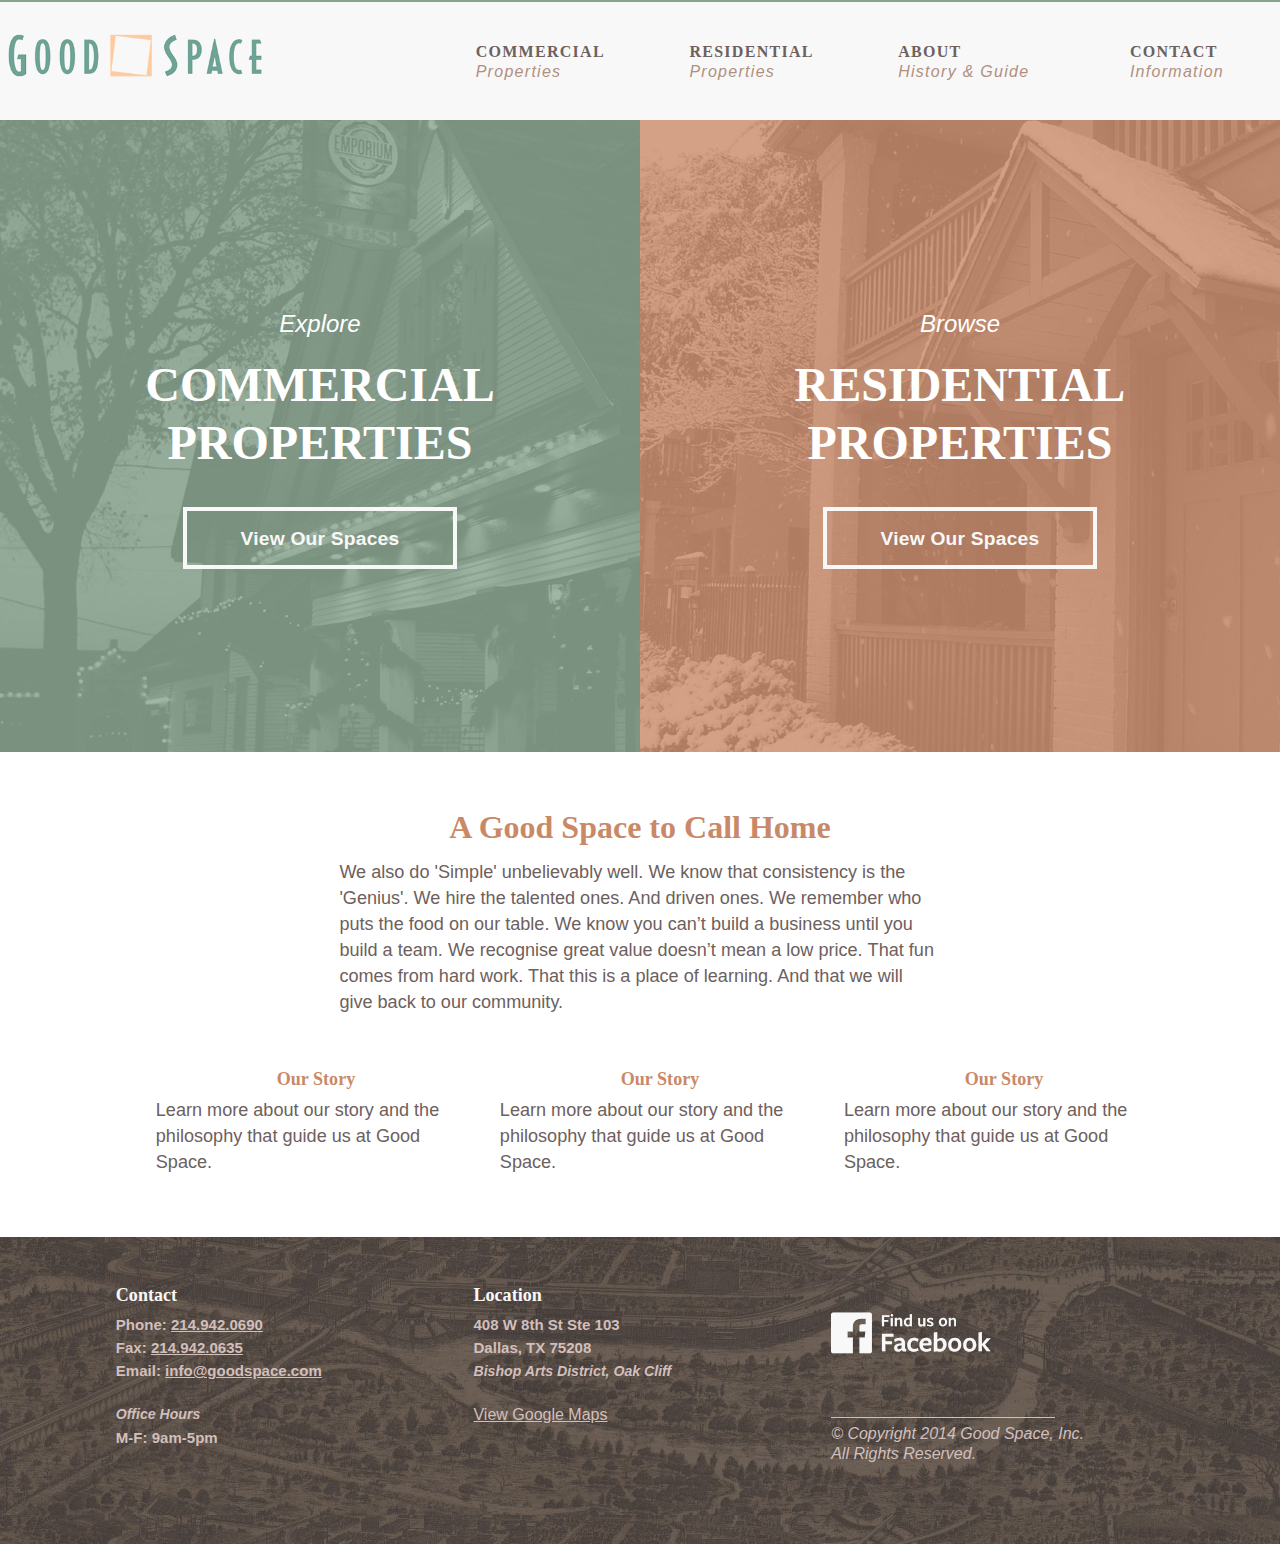
==== assets/html/home.html @ 2c666999 "first commit" ====
<!DOCTYPE html>
<html class='no-js' lang='en'>
  <head>
    <meta charset='utf-8' content='text/html' http-equiv='Content-Type'>
    <title>GoodSpace</title>
    <meta content='' name='description'>
    <meta content='' name='keywords'>
    <meta content='' name='author'>
    <meta content='width=device-width, initial-scale=1' name='viewport'>
    <script src='//use.typekit.net/pyj4pti.js'></script>
    <script>
      try{Typekit.load();}catch(e){}
    </script>
    <!-- %link{:href => "../img/icons/favicon.ico", :rel => "shortcut icon"} -->
    <link href='../css/app.css' rel='stylesheet'>
    <script src='../js/min/modernizr.min.js'></script>
    <!--[if lt IE 9]><link rel="stylesheet" type="text/css" href="../css/ie8.css" /><script src='../js/min/ie.min.js'></script><![endif]-->
  </head>
  <body class='init'>
    <header id='site-header' role='navigation'>
      <div class='outer-bounds'>
        <a href='' id='company-logo'>
          <h1>
            <span>GoodSpace</span>
          </h1>
        </a>
        <nav id='site-nav'>
          <li>
            <a href='#'>
              Commercial
              <span>
                Properties
              </span>
            </a>
          </li>
          <li>
            <a href='#'>
              Residential
              <span>
                Properties
              </span>
            </a>
          </li>
          <li>
            <a href='#'>
              About
              <span>
                History & Guide
              </span>
            </a>
          </li>
          <li>
            <a href='#'>
              Contact
              <span>
                Information
              </span>
            </a>
          </li>
        </nav>
      </div>
    </header>
    <main id='site-content' role='main'>
      <div id='browse-good-space'>
        <section id='browse-commercial'>
          <a href='#'>
            <header>
              <em>Explore</em>
              <h1>
                Commercial
                <span class='line-break'></span>
                Properties
              </h1>
              <div class='btn' href=''>View Our Spaces</div>
            </header>
            <div class='overlay'></div>
          </a>
        </section>
        <section id='browse-residential'>
          <a href='#'>
            <header>
              <em>Browse</em>
              <h1>
                Residential
                <span class='line-break'></span>
                Properties
              </h1>
              <div class='btn' href=''>View Our Spaces</div>
            </header>
            <div class='overlay'></div>
          </a>
        </section>
      </div>
      <div class='outer-bounds'>
        <section class='inner-bounds' id='welcome-to-good-space'>
          <div class='content-container'>
            <header class='content-header'>
              <h3 class='title'>A Good Space to Call Home</h3>
            </header>
            <article class='content-copy'>
              <p>
                We also do 'Simple' unbelievably well. We know that consistency is the 'Genius'. We hire the talented ones. And driven ones. We remember who puts the food on our table. We know you can’t build a business until you build a team. We recognise great value doesn’t mean a low price. That fun comes from hard work. That this is a place of learning. And that we will give back to our community.
              </p>
            </article>
          </div>
        </section>
        <section class='inner-bounds' id='what-we-do'>
          <ul class='col-3-across'>
            <li class='col-item'>
              <img alt='' data-src='http://placehold.it/400x260' src='http://placehold.it/400x260'>
              <header class='content-header'>
                <h4 class='title'>Our Story</h4>
              </header>
              <article>
                <p>
                  Learn more about our story and the philosophy  that guide us at Good Space.
                </p>
              </article>
            </li>
            <li class='col-item'>
              <img alt='' data-src='http://placehold.it/400x260' src='http://placehold.it/400x260'>
              <header class='content-header'>
                <h4 class='title'>Our Story</h4>
              </header>
              <article>
                <p>
                  Learn more about our story and the philosophy  that guide us at Good Space.
                </p>
              </article>
            </li>
            <li class='col-item'>
              <img alt='' data-src='http://placehold.it/400x260' src='http://placehold.it/400x260'>
              <header class='content-header'>
                <h4 class='title'>Our Story</h4>
              </header>
              <article>
                <p>
                  Learn more about our story and the philosophy  that guide us at Good Space.
                </p>
              </article>
            </li>
          </ul>
        </section>
      </div>
    </main>
    <footer id='site-footer' role='contentinfo'>
      <div class='outer-bounds'>
        <div class='inner-bounds'>
          <div class='col-four'>
            <header>
              <h4>Contact</h4>
            </header>
            <ul>
              <li class='phone'>
                Phone:
                <a href='#'>214.942.0690</a>
              </li>
              <li class='fax'>
                Fax:
                <a href='#'>214.942.0635</a>
              </li>
              <li class='email'>
                Email:
                <a href='#'>info@goodspace.com</a>
              </li>
              <span class='line-break'></span>
              <li>
                <em>
                  Office Hours
                </em>
                <br>
                M-F: 9am-5pm
              </li>
            </ul>
          </div>
          <div class='col-four'>
            <header>
              <h4>Location</h4>
            </header>
            <ul id='address'>
              <li class='street'>
                408 W 8th St Ste 103
              </li>
              <li class='city'>
                Dallas, TX 75208
              </li>
              <li class='district'>
                <em>
                  Bishop Arts District, Oak Cliff
                </em>
              </li>
              <span class='line-break'>
                <a href='#'>View Google Maps</a>
              </span>
            </ul>
          </div>
          <div class='col-four'>
            <header>
              <a class='facebook' data-icon='d' href='#'></a>
            </header>
            <hr>
            <em class='copyright'>
              &copy; Copyright 2014 Good Space, Inc.
              <br>
              All Rights Reserved.
            </em>
          </div>
        </div>
      </div>
    </footer>
    <script src='//ajax.googleapis.com/ajax/libs/jquery/1.10.2/jquery.min.js'></script>
    <!-- / window.jQuery || document.write('<script src="../js/min/jquery.min.js"><\/script>') -->
    <script src='../js/min/sitescripts.min.js'></script>
    <script src='../js/min/app.min.js'></script>
  </body>
</html>
---- assets/css/app.css ----
*{-webkit-box-sizing:border-box;-moz-box-sizing:border-box;box-sizing:border-box}/*! normalize.css v2.1.1 | MIT License | git.io/normalize */article,aside,details,figcaption,figure,footer,header,hgroup,main,nav,section,summary{display:block}audio,canvas,video{display:inline-block}audio:not([controls]){display:none;height:0}[hidden]{display:none}html{background:#fff;color:#000;font-family:sans-serif;-ms-text-size-adjust:100%;-webkit-text-size-adjust:100%}body{margin:0}a:focus{outline:thin dotted}a:active,a:hover{outline:0}h1{font-size:2em;margin:0.67em 0}abbr[title]{border-bottom:1px dotted}b,strong{font-weight:400}dfn{font-style:italic}hr{-moz-box-sizing:content-box;box-sizing:content-box;height:0}mark{background:#ff0;color:#000}code,kbd,pre,samp{font-family:monospace, serif;font-size:1em}pre{white-space:pre-wrap}q{quotes:"\201C" "\201D" "\2018" "\2019"}small{font-size:80%}sub,sup{font-size:75%;line-height:0;position:relative;vertical-align:baseline}sup{top:-0.5em}sub{bottom:-0.25em}img{border:0;margin:0;max-width:100%}svg:not(:root){overflow:hidden}figure{margin:0}fieldset{border:1px solid #c0c0c0;margin:0 2px;padding:0.35em 0.625em 0.75em}legend{border:0;padding:0}button,input,select,textarea{font-family:inherit;font-size:100%;margin:0}button,input{line-height:normal}button,select{text-transform:none}button,html input[type="button"],input[type="reset"],input[type="submit"]{-webkit-appearance:button;cursor:pointer}button[disabled],html input[disabled]{cursor:default}input[type="checkbox"],input[type="radio"]{box-sizing:border-box;padding:0}input[type="search"]{-webkit-appearance:textfield;-moz-box-sizing:content-box;-webkit-box-sizing:content-box;box-sizing:content-box}input[type="search"]::-webkit-search-cancel-button,input[type="search"]::-webkit-search-decoration{-webkit-appearance:none}button::-moz-focus-inner,input::-moz-focus-inner{border:0;padding:0}textarea{overflow:auto;vertical-align:top}table{border-collapse:collapse;border-spacing:0}#site-header,#site-content,#site-footer{-webkit-transition:opacity 300ms ease-in;-moz-transition:opacity 300ms ease-in;transition:opacity 300ms ease-in}html.opacity #site-header,html.opacity #site-content,html.opacity #site-content img{-webkit-opacity:0;-moz-opacity:0;-o-opacity:0;opacity:0;filter:alpha(opacity=0);-ms-filter:"progid:DXImageTransform.Microsoft.Alpha(Opacity=$value)"}html.opacity body.run #site-header,html.opacity body.run #site-content,html.opacity body.run #site-footer{-webkit-opacity:1;-moz-opacity:1;-o-opacity:1;opacity:1;filter:alpha(opacity=1);-ms-filter:"progid:DXImageTransform.Microsoft.Alpha(Opacity=$value)"}.pace .pace-progress{background:#87a48f;position:fixed;z-index:2000;top:0;left:0;height:2px;-webkit-transition:width 1s;-moz-transition:width 1s;-o-transition:width 1s;transition:width 1s}.pace-inactive{display:none}button,input[type="submit"]{border:none;border-radius:0;box-shadow:none;display:inline-block;font-size:1.2em;padding:0.70313em 2.8125em;margin:2px auto;text-decoration:none;background-clip:padding-box;-webkit-font-smoothing:antialiased;-webkit-font-smoothing:antialiased;font-weight:500;line-height:1.40625em;background:#b27f65;color:#f9f8f8;-webkit-transition:all 0.2s ease-in-out;-moz-transition:all 0.2s ease-in-out;transition:all 0.2s ease-in-out}button:hover,input[type="submit"]:hover{background:#9f6a4f}@media screen and (max-width: 30em){button,input[type="submit"]{padding:7px 2px}}fieldset{background:#f1e1d9;border:1px solid #e4c4b3;margin:0 0 0.9375em 0;padding:1.875em}input,label,select{display:block;font-family:"adobe-garamond-pro","Helvetica Neue",Helvetica,Roboto,Arial,sans-serif;font-size:1em}label{font-weight:500;color:#c98968;margin-bottom:0;-webkit-transition:color 300ms ease-in-out;-moz-transition:color 300ms ease-in-out;transition:color 300ms ease-in-out}label.labelfocus{color:#c98968}label.required:after{content:"*"}label abbr{display:none}textarea,input[type="email"],input[type="number"],input[type="password"],input[type="search"],input[type="tel"],input[type="text"],input[type="url"],input[type="color"],input[type="date"],input[type="datetime"],input[type="datetime-local"],input[type="month"],input[type="time"],input[type="week"],select[multiple=multiple]{-webkit-box-sizing:border-box;-moz-box-sizing:border-box;box-sizing:border-box;-webkit-transition:border-color;-moz-transition:border-color;transition:border-color;background-color:white;border-radius:0;border:1px solid #e4c4b3;box-shadow:inset 0 1px 3px rgba(0,0,0,0.06);font-family:"adobe-garamond-pro","Helvetica Neue",Helvetica,Roboto,Arial,sans-serif;font-size:1em;margin-bottom:.65em;padding:0.46875em 0.625em;width:100%}textarea:hover,input[type="email"]:hover,input[type="number"]:hover,input[type="password"]:hover,input[type="search"]:hover,input[type="tel"]:hover,input[type="text"]:hover,input[type="url"]:hover,input[type="color"]:hover,input[type="date"]:hover,input[type="datetime"]:hover,input[type="datetime-local"]:hover,input[type="month"]:hover,input[type="time"]:hover,input[type="week"]:hover,select[multiple=multiple]:hover{border-color:#d6a68e}textarea:focus,input[type="email"]:focus,input[type="number"]:focus,input[type="password"]:focus,input[type="search"]:focus,input[type="tel"]:focus,input[type="text"]:focus,input[type="url"]:focus,input[type="color"]:focus,input[type="date"]:focus,input[type="datetime"]:focus,input[type="datetime-local"]:focus,input[type="month"]:focus,input[type="time"]:focus,input[type="week"]:focus,select[multiple=multiple]:focus{border-color:#b27f65;outline:none}textarea{resize:vertical}input[type="search"]{-webkit-appearance:none;-moz-appearance:none;-ms-appearance:none;-o-appearance:none;appearance:none}input[type="checkbox"],input[type="radio"]{display:inline;margin-right:0.46875em}input[type="file"]{width:100%}select{width:auto;max-width:100%;margin-bottom:1.875em}button,input[type="submit"]{-webkit-appearance:none;-moz-appearance:none;-ms-appearance:none;-o-appearance:none;appearance:none;cursor:pointer;user-select:none;vertical-align:middle;white-space:nowrap;margin-top:.65em}.unhappyMessage{background:#c98968;border:1px solid #965635;font-size:.8125em;padding:0px 16px;border-radius:16px;margin:6px 0;line-height:1.82em;clear:both;display:block}#message_unhappy{margin-bottom:48px}body{color:#6d605d;font-family:"adobe-garamond-pro","Helvetica Neue",Helvetica,Roboto,Arial,sans-serif;font-size:1em;-webkit-font-smoothing:antialiased;line-height:1.44em}hr{border:none;height:1px;background:#e4c4b3}hr.partial{width:40px;margin:1em 0}h1,h2,h3,h4,h5,h6{font-family:"proxima-nova";text-rendering:optimizeLegibility;font-weight:600;margin:0.38em 0}h1{font-weight:700;font-size:3em;line-height:58px}h2{font-size:2.5em;line-height:49px}h3{font-size:2em;line-height:39px}h4{font-size:1.13em;line-height:22px}p{font-size:1.13em;line-height:1.44em;font-weight:400;margin:0.31em 0 1.25em}.center{text-align:center}a{color:#b27f65;text-decoration:none;-webkit-transition:color 0.1s linear;-moz-transition:color 0.1s linear;transition:color 0.1s linear}a:hover{color:#9f6a4f}a:active,a:focus{color:#9f6a4f;outline:none}.content-header .title{text-align:center;color:#c98968}html{background:#f9f8f8}html,body{height:100%}.content-row{display:block}.content-row:after{content:"";display:table;clear:both}.outer-bounds{max-width:80em;margin-left:auto;margin-right:auto;padding:0 8px}.outer-bounds:after{content:"";display:table;clear:both}.inner-bounds{float:left;display:block;margin-right:2.35765%;width:82.94039%;display:block !important;float:none !important;margin:0 auto !important;clear:both}.inner-bounds:last-child{margin-right:0}.content-container{float:left;display:block;margin-right:2.35765%;width:57.35098%;display:block !important;float:none !important;margin:0 auto !important}.content-container:last-child{margin-right:0}main{background:#fff;padding-bottom:2.5em;padding-top:3.5em}.col-3-across .col-item img{-webkit-transition:opacity 300ms ease-in-out;-moz-transition:opacity 300ms ease-in-out;transition:opacity 300ms ease-in-out;-webkit-backface-visibility:hidden;backface-visibility:hidden}.col-3-across .col-item img:hover{-webkit-opacity:0.8 !important;-moz-opacity:0.8 !important;-o-opacity:0.8 !important;opacity:0.8 !important;filter:alpha(opacity=0.8 !important);-ms-filter:"progid:DXImageTransform.Microsoft.Alpha(Opacity=$value)"}#site-header{position:relative;z-index:1000;width:100%;height:120px;overflow:hidden;-webkit-transition:opacity 300ms ease-in-out,background 300ms ease-in-out;-moz-transition:opacity 300ms ease-in-out,background 300ms ease-in-out;transition:opacity 300ms ease-in-out,background 300ms ease-in-out}#site-header #company-logo{float:left}#site-header #company-logo h1{display:inline-block;background:url(../img/logos/logo_400x68.png) no-repeat;background-size:100%;width:254px;height:120px;margin:0;position:relative;top:34px}#site-header #company-logo span{position:absolute;left:-9999px}#site-header nav#site-nav{float:right;background:#f9f8f8}#site-header nav#site-nav li{display:inline-block;margin:32px 32px 0}#site-header nav#site-nav a{font-family:"proxima-nova";padding:0 1em;color:#6d605d;vertical-align:middle;text-transform:uppercase;font-weight:700;letter-spacing:0.08em;font-size:1em;line-height:2.5em;text-align:left}#site-header nav#site-nav a,#site-header nav#site-nav a span{-webkit-transition:color 300ms ease-in-out;-moz-transition:color 300ms ease-in-out;transition:color 300ms ease-in-out}#site-header nav#site-nav a span{color:#b08f7f;padding:0 1em;display:block;font-style:italic;font-family:"adobe-garamond-pro","Helvetica Neue",Helvetica,Roboto,Arial,sans-serif;line-height:0;text-transform:capitalize;font-weight:400}#site-header nav#site-nav a.active,#site-header nav#site-nav a:hover{color:#87a48f}#site-header nav#site-nav a.active span,#site-header nav#site-nav a:hover span{color:#c98968}#browse-commercial,#browse-residential{width:50%;min-height:632px;float:left;position:relative}#browse-commercial .overlay,#browse-residential .overlay{-webkit-transition:background 0.5s ease-in-out;-moz-transition:background 0.5s ease-in-out;transition:background 0.5s ease-in-out;position:absolute;width:100%;height:100%}#browse-commercial header,#browse-residential header{position:absolute;display:inline-block;vertical-align:middle;width:100%;margin-top:-124px;z-index:100;top:50%;text-align:center}#browse-commercial header h1,#browse-residential header h1{text-transform:uppercase}#browse-commercial header em,#browse-residential header em{font-size:1.5em}#browse-commercial header h1,#browse-commercial header em,#browse-commercial header a,#browse-residential header h1,#browse-residential header em,#browse-residential header a{color:white}#browse-commercial .btn,#browse-residential .btn{margin-top:0.88em}#browse-commercial{background:url("../img/content/commercial_1280x672.jpg") no-repeat}#browse-commercial .overlay{background:rgba(135,164,143,0.8)}#browse-commercial:hover .overlay{background:rgba(135,164,143,0)}#browse-commercial:hover .btn{background:rgba(135,164,143,0.8)}#browse-residential{background:url("../img/content/residential_921x889.jpg") -220px -70px no-repeat}#browse-residential .overlay{background:rgba(201,137,104,0.8)}#browse-residential:hover .overlay{background:rgba(201,137,104,0)}#browse-residential:hover .btn{background:rgba(201,137,104,0.8)}#browse-good-space{margin-top:-3.5em;margin-bottom:3.5em}#browse-good-space:after{content:"";display:table;clear:both}#site-footer{background:#6d605d url("../img/patterns/footer-pattern1280x278.jpg");color:#d2bfbc;padding:40px 0 80px}#site-footer header{color:#f9f8f8}#site-footer ul{margin:0;padding:0}#site-footer ul li{list-style:none;font-weight:600}#site-footer ul li,#site-footer ul li span,#site-footer ul li em{font-size:0.94em}#site-footer a{color:#d2bfbc;text-decoration:underline}#site-footer a:hover{color:#f9f8f8}#site-footer .line-break{display:block;margin:20px 0}#site-footer hr{background:#d2bfbc;width:14em;margin:4px 0 6px}#site-footer .facebook{font-size:10em;line-height:0px;display:block;text-decoration:none;color:#f9f8f8;margin-top:-24px}#site-footer .facebook:hover{color:#d2bfbc}#site-footer .copyright{line-height:20px;display:block}.col-one{float:left;display:block;margin-right:2.35765%;width:6.17215%}.col-one:last-child{margin-right:0}.col-two{float:left;display:block;margin-right:2.35765%;width:14.70196%}.col-two:last-child{margin-right:0}.col-three{float:left;display:block;margin-right:2.35765%;width:23.23176%}.col-three:last-child{margin-right:0}.col-four{float:left;display:block;margin-right:2.35765%;width:31.76157%}.col-four:last-child{margin-right:0}.col-five{float:left;display:block;margin-right:2.35765%;width:40.29137%}.col-five:last-child{margin-right:0}.col-six{float:left;display:block;margin-right:2.35765%;width:48.82117%}.col-six:last-child{margin-right:0}.col-seven{float:left;display:block;margin-right:2.35765%;width:57.35098%}.col-seven:last-child{margin-right:0}.col-eight{float:left;display:block;margin-right:2.35765%;width:65.88078%}.col-eight:last-child{margin-right:0}.col-nine{float:left;display:block;margin-right:2.35765%;width:74.41059%}.col-nine:last-child{margin-right:0}.col-ten{float:left;display:block;margin-right:2.35765%;width:82.94039%}.col-ten:last-child{margin-right:0}.col-eleven{float:left;display:block;margin-right:2.35765%;width:91.4702%}.col-eleven:last-child{margin-right:0}.col-twelve{float:left;display:block;margin-right:2.35765%;width:100%}.col-twelve:last-child{margin-right:0}.col-center{margin:0 auto !important;float:none !important}.col-3-across .col-item{float:left;display:block;margin-right:2.35765%;width:31.76157%}.col-3-across .col-item:last-child{margin-right:0}.hide-on-tablet{display:inherit !important}.show-on-tablet{display:none !important}.show-for-print{display:none}.line-break{display:block}.btn{border:none;line-height:3.51563em;padding:0.70313em 2.8125em;line-height:1.40625em;border-radius:0;-webkit-transition:all 0.2s ease-in-out;-moz-transition:all 0.2s ease-in-out;transition:all 0.2s ease-in-out;-webkit-box-sizing:border-box;-moz-box-sizing:border-box;box-sizing:border-box;-webkit-user-select:none;-moz-user-select:none;-ms-user-select:none;user-select:none;font-size:1.2em;text-decoration:none;display:inline-block;vertical-align:bottom;cursor:pointer;text-align:center;font-family:"adobe-garamond-pro","Helvetica Neue",Helvetica,Roboto,Arial,sans-serif;font-style:normal;font-weight:700;letter-spacing:.012em;margin:2px auto;border:4px solid #f9f8f8;color:#f9f8f8}.btn:hover{background:#b27e64}@font-face{font-family:"all-purpose";src:url("../fonts/all-purpose/all-purpose.eot");src:url("../fonts/all-purpose/all-purpose.eot?#iefix") format("embedded-opentype"),url("../fonts/all-purpose/all-purpose.woff") format("woff"),url("../fonts/all-purpose/all-purpose.ttf") format("truetype"),url("../fonts/all-purpose/all-purpose.svg#all-purpose") format("svg");font-weight:normal;font-style:normal}[data-icon]:before{font-family:"all-purpose" !important;content:attr(data-icon);font-style:normal !important;font-weight:normal !important;font-variant:normal !important;text-transform:none !important;speak:none;line-height:1;-webkit-font-smoothing:antialiased;-moz-osx-font-smoothing:grayscale}[class^="ico-"]:before,[class*=" ico-"]:before{font-family:"all-purpose" !important;font-style:normal !important;font-weight:normal !important;font-variant:normal !important;text-transform:none !important;speak:none;line-height:1;-webkit-font-smoothing:antialiased;-moz-osx-font-smoothing:grayscale}.ico-chevron-right:before{content:"g"}.ico-chevron-left:before{content:"h"}.ico-chevron-down:before{content:"i"}.ico-chevron-up:before{content:"j"}.ico-letter:before{content:"k"}.ico-send:before{content:"l"}.ico-email-plane:before{content:"m"}.ico-close-5:before{content:"p"}.ico-sort-row:before{content:"f"}.ico-sort-row-2:before{content:"q"}.ico-sort-thumbnails-big:before{content:"r"}.ico-binoculars-search:before{content:"s"}.ico-search:before{content:"t"}.ico-twitter-circled:before{content:"v"}.ico-vimeo-circled:before{content:"u"}.ico-gplus-circled:before{content:"w"}.ico-facebook-circled:before{content:"x"}.ico-cloud-download-2:before{content:"a"}.ico-play-1:before{content:"b"}.ico-pause-1:before{content:"c"}.ico-facebook-squared:before{content:"y"}.ico-location:before{content:"z"}.ico-findusonfacebook:before{content:"d"}@media screen and (max-width: 42.125em){.hide-on-tablet{display:none !important}.show-on-tablet{display:inherit !important}.col-one,.col-two,.col-three,.col-four,.col-five,.col-six,.col-seven,.col-eight,.col-nine,.col-ten,.col-eleven,.col-twelve{margin:auto auto;display:block;float:none;width:auto;margin:1.875em auto}}@media screen and (max-width: 30em){.line-break{display:inline-block}}@media print{.show-for-print{display:inherit !important}body{padding:32px;font-size:12px}*{background:transparent !important;color:black !important;text-shadow:none !important;filter:none !important;-ms-filter:none !important}a,a:visited,.footer p,.footer p a,.footer a,.footer ul li a{text-decoration:underline;color:black !important}a[href]:after{content:" (" attr(href) ")"}abbr[title]:after{content:" (" attr(title) ")"}.ir a:after,a[href^="javascript:"]:after,a[href^="#"]:after{content:""}pre,blockquote{border:1px solid #999;page-break-inside:avoid}thead{display:table-header-group}tr,img{page-break-inside:avoid}img{max-width:100% !important}@page{margin:0.5cm}p,h2,h3{orphans:3;widows:3}h2,h3{page-break-after:avoid}.accessible-megamenu,nav.sub,footer.sub,.footer ul.border-b,#homeSlider,.mejs-container,.fluidvids,a.btn.media-btn,a.btn{display:none !important}.accordion-tabs-minimal li.tab-header-and-content,.accordion-tabs-minimal li.tab-header-and-content .tab-content{display:block !important}header#site-header .logo a{background:url("../img/logos/logo_print.jpg") no-repeat !important}.main-content{margin:auto auto;display:block;float:none;width:auto}}
---- assets/css/ie8.css ----
.no-backgroundsize #site-header.stuck #company-logo h1{background:url(../img/logos/logo_138x60.png) no-repeat;height:60px;width:138px}.no-backgroundsize #welcome-to-aly-centrifuge{background:url("../img/content/night_rig_1200x800.jpg") no-repeat top center}.no-backgroundsize #about-us{background:url("../img/content/overlay_rig_1200x800.jpg") no-repeat top center}.no-backgroundsize #careers-with-aly-centrifuge{background:url("../img/content/careers_1200x490.jpg") no-repeat top center}.no-backgroundsize #welcome-to-aly-centrifuge .prompt{bottom:0}.no-backgroundsize #welcome-to-aly-centrifuge header h2,.no-backgroundsize #about-us h1{padding-top:3em}.no-backgroundsize section{padding:0}.no-rgba #site-header nav#site-nav a.active,.no-rgba #site-header nav#site-nav a:hover{color:#555A81}.no-borderradius .circle-icon{display:none}
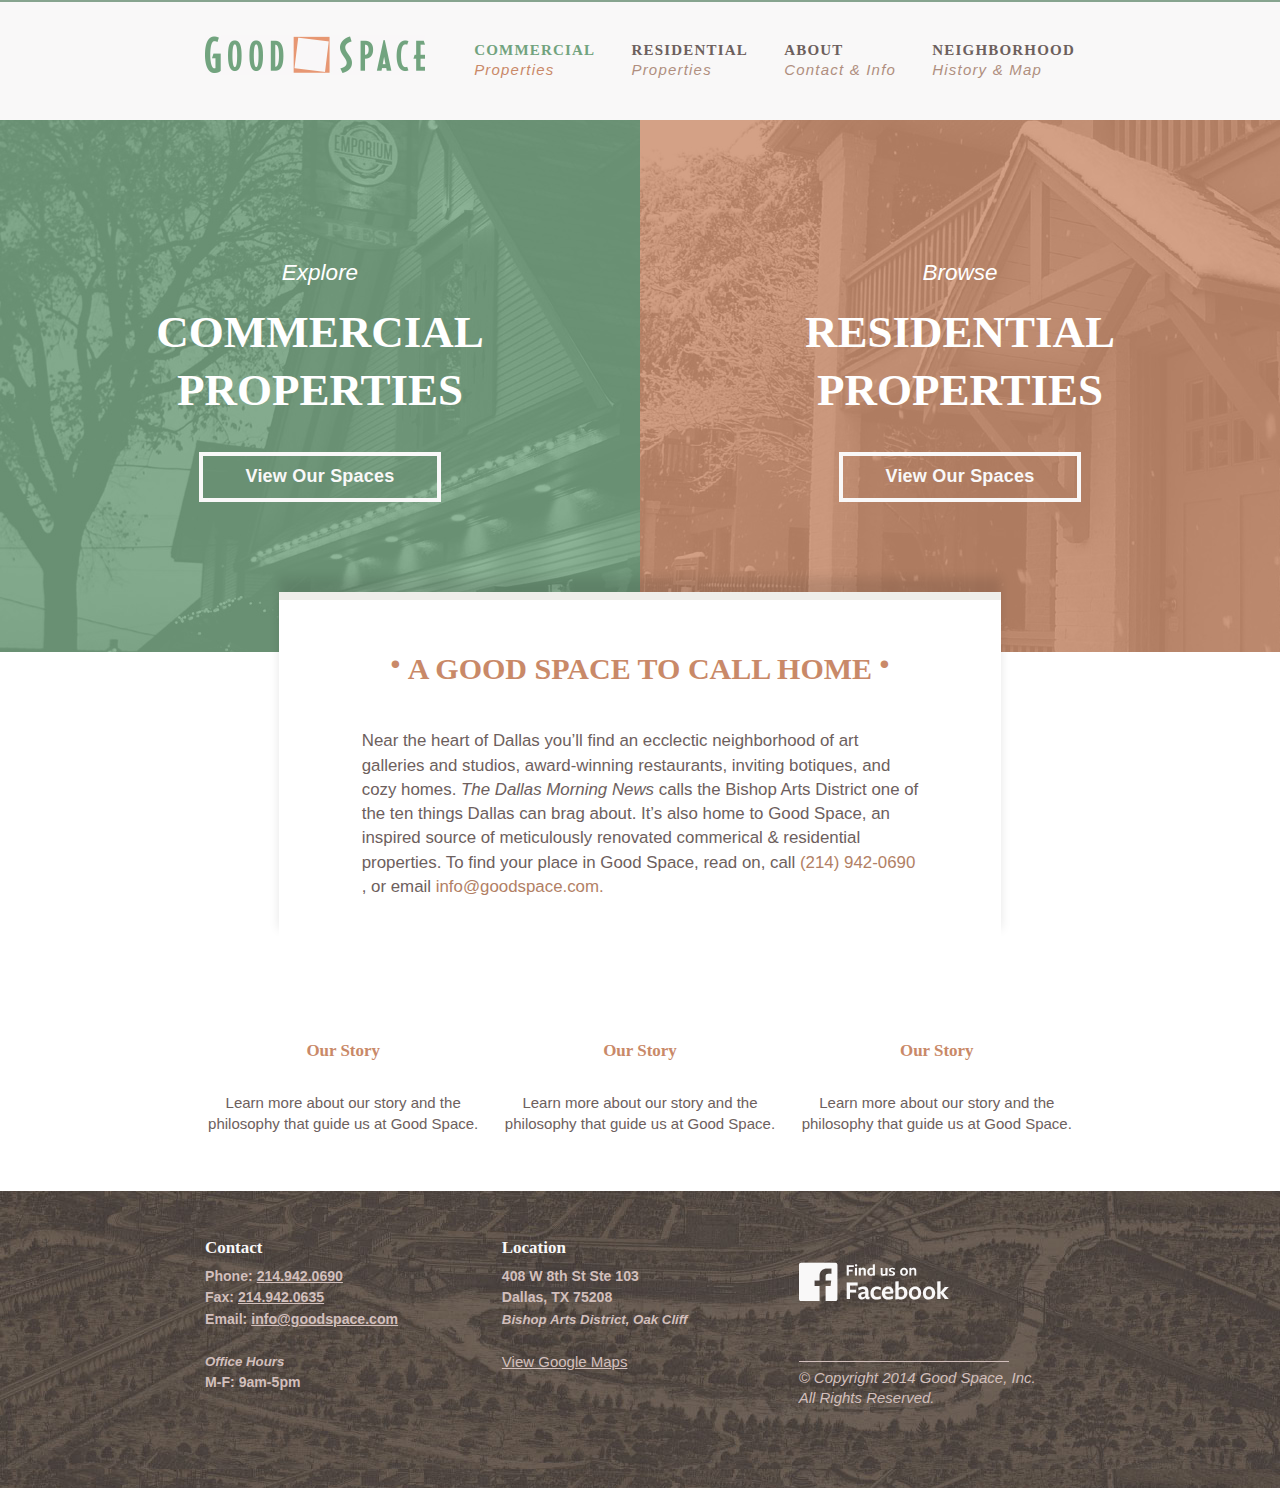
==== commit e8b531d6: "craft + all pages" ====
--- a/assets/html/home.html
+++ b/assets/html/home.html
@@ -20,44 +20,45 @@
     <header id='site-header' role='navigation'>
       <div class='outer-bounds'>
         <a href='' id='company-logo'>
-          <h1>
-            <span>GoodSpace</span>
-          </h1>
+          <img alt='' src='../img/logos/logo_440x80.jpg'>
+          <span>GoodSpace</span>
         </a>
-        <nav id='site-nav'>
-          <li>
-            <a href='#'>
-              Commercial
-              <span>
-                Properties
-              </span>
-            </a>
-          </li>
-          <li>
-            <a href='#'>
-              Residential
-              <span>
-                Properties
-              </span>
-            </a>
-          </li>
-          <li>
-            <a href='#'>
-              About
-              <span>
-                History & Guide
-              </span>
-            </a>
-          </li>
-          <li>
-            <a href='#'>
-              Contact
-              <span>
-                Information
-              </span>
-            </a>
-          </li>
-        </nav>
+        <div id='site-nav-wrap'>
+          <nav id='site-nav'>
+            <li>
+              <a class='active' href='#'>
+                Commercial
+                <span>
+                  Properties
+                </span>
+              </a>
+            </li>
+            <li>
+              <a href='#'>
+                Residential
+                <span>
+                  Properties
+                </span>
+              </a>
+            </li>
+            <li>
+              <a href='#'>
+                About
+                <span>
+                  Contact & Info
+                </span>
+              </a>
+            </li>
+            <li>
+              <a href='#'>
+                Neighborhood
+                <span>
+                  History & Map
+                </span>
+              </a>
+            </li>
+          </nav>
+        </div>
       </div>
     </header>
     <main id='site-content' role='main'>
@@ -71,7 +72,7 @@
                 <span class='line-break'></span>
                 Properties
               </h1>
-              <div class='btn' href=''>View Our Spaces</div>
+              <div class='btn'>View Our Spaces</div>
             </header>
             <div class='overlay'></div>
           </a>
@@ -85,26 +86,39 @@
                 <span class='line-break'></span>
                 Properties
               </h1>
-              <div class='btn' href=''>View Our Spaces</div>
+              <div class='btn'>View Our Spaces</div>
             </header>
             <div class='overlay'></div>
           </a>
         </section>
       </div>
       <div class='outer-bounds'>
-        <section class='inner-bounds' id='welcome-to-good-space'>
-          <div class='content-container'>
+        <section id='welcome-to-good-space'>
+          <div class='col-ten col-center paper pull-up'>
             <header class='content-header'>
-              <h3 class='title'>A Good Space to Call Home</h3>
+              <h3 class='title h-ornam-dot'>
+                A GOOD SPACE TO  CALL HOME
+              </h3>
             </header>
             <article class='content-copy'>
-              <p>
-                We also do 'Simple' unbelievably well. We know that consistency is the 'Genius'. We hire the talented ones. And driven ones. We remember who puts the food on our table. We know you can’t build a business until you build a team. We recognise great value doesn’t mean a low price. That fun comes from hard work. That this is a place of learning. And that we will give back to our community.
+              <p class='med'>
+                Near the heart of Dallas you’ll find an ecclectic neighborhood of art galleries and studios, award-winning restaurants, inviting botiques, and cozy homes.
+                <em>
+                  The Dallas Morning News
+                </em>
+                calls the Bishop Arts District one of the ten things Dallas can brag about. It’s also home to Good Space, an inspired source of meticulously renovated commerical & residential properties. To find your place in Good Space, read on, call
+                <a href='tel:(214) 942-0690'>
+                  (214) 942-0690
+                </a>
+                , or email
+                <a href='mailto:info@goodspace.com'>
+                  info@goodspace.com.
+                </a>
               </p>
             </article>
           </div>
         </section>
-        <section class='inner-bounds' id='what-we-do'>
+        <section id='what-we-do'>
           <ul class='col-3-across'>
             <li class='col-item'>
               <img alt='' data-src='http://placehold.it/400x260' src='http://placehold.it/400x260'>
@@ -145,66 +159,64 @@
     </main>
     <footer id='site-footer' role='contentinfo'>
       <div class='outer-bounds'>
-        <div class='inner-bounds'>
-          <div class='col-four'>
-            <header>
-              <h4>Contact</h4>
-            </header>
-            <ul>
-              <li class='phone'>
-                Phone:
-                <a href='#'>214.942.0690</a>
-              </li>
-              <li class='fax'>
-                Fax:
-                <a href='#'>214.942.0635</a>
-              </li>
-              <li class='email'>
-                Email:
-                <a href='#'>info@goodspace.com</a>
-              </li>
-              <span class='line-break'></span>
-              <li>
-                <em>
-                  Office Hours
-                </em>
-                <br>
-                M-F: 9am-5pm
-              </li>
-            </ul>
-          </div>
-          <div class='col-four'>
-            <header>
-              <h4>Location</h4>
-            </header>
-            <ul id='address'>
-              <li class='street'>
-                408 W 8th St Ste 103
-              </li>
-              <li class='city'>
-                Dallas, TX 75208
-              </li>
-              <li class='district'>
-                <em>
-                  Bishop Arts District, Oak Cliff
-                </em>
-              </li>
-              <span class='line-break'>
-                <a href='#'>View Google Maps</a>
-              </span>
-            </ul>
-          </div>
-          <div class='col-four'>
-            <header>
-              <a class='facebook' data-icon='d' href='#'></a>
-            </header>
-            <hr>
-            <em class='copyright'>
-              &copy; Copyright 2014 Good Space, Inc.
+        <div class='col-four'>
+          <header>
+            <h4>Contact</h4>
+          </header>
+          <ul>
+            <li class='phone'>
+              Phone:
+              <a href='#'>214.942.0690</a>
+            </li>
+            <li class='fax'>
+              Fax:
+              <a href='#'>214.942.0635</a>
+            </li>
+            <li class='email'>
+              Email:
+              <a href='#'>info@goodspace.com</a>
+            </li>
+            <span class='line-break'></span>
+            <li>
+              <em>
+                Office Hours
+              </em>
               <br>
-              All Rights Reserved.
-            </em>
-          </div>
+              M-F: 9am-5pm
+            </li>
+          </ul>
+        </div>
+        <div class='col-four'>
+          <header>
+            <h4>Location</h4>
+          </header>
+          <ul id='address'>
+            <li class='street'>
+              408 W 8th St Ste 103
+            </li>
+            <li class='city'>
+              Dallas, TX 75208
+            </li>
+            <li class='district'>
+              <em>
+                Bishop Arts District, Oak Cliff
+              </em>
+            </li>
+            <span class='line-break'>
+              <a href='#'>View Google Maps</a>
+            </span>
+          </ul>
+        </div>
+        <div class='col-four'>
+          <header>
+            <a class='facebook' data-icon='d' href='#'></a>
+          </header>
+          <hr>
+          <em class='copyright'>
+            &copy; Copyright 2014 Good Space, Inc.
+            <br>
+            All Rights Reserved.
+          </em>
         </div>
       </div>
     </footer>
--- a/assets/css/app.css
+++ b/assets/css/app.css
@@ -1 +1,2 @@
-*{-webkit-box-sizing:border-box;-moz-box-sizing:border-box;box-sizing:border-box}/*! normalize.css v2.1.1 | MIT License | git.io/normalize */article,aside,details,figcaption,figure,footer,header,hgroup,main,nav,section,summary{display:block}audio,canvas,video{display:inline-block}audio:not([controls]){display:none;height:0}[hidden]{display:none}html{background:#fff;color:#000;font-family:sans-serif;-ms-text-size-adjust:100%;-webkit-text-size-adjust:100%}body{margin:0}a:focus{outline:thin dotted}a:active,a:hover{outline:0}h1{font-size:2em;margin:0.67em 0}abbr[title]{border-bottom:1px dotted}b,strong{font-weight:400}dfn{font-style:italic}hr{-moz-box-sizing:content-box;box-sizing:content-box;height:0}mark{background:#ff0;color:#000}code,kbd,pre,samp{font-family:monospace, serif;font-size:1em}pre{white-space:pre-wrap}q{quotes:"\201C" "\201D" "\2018" "\2019"}small{font-size:80%}sub,sup{font-size:75%;line-height:0;position:relative;vertical-align:baseline}sup{top:-0.5em}sub{bottom:-0.25em}img{border:0;margin:0;max-width:100%}svg:not(:root){overflow:hidden}figure{margin:0}fieldset{border:1px solid #c0c0c0;margin:0 2px;padding:0.35em 0.625em 0.75em}legend{border:0;padding:0}button,input,select,textarea{font-family:inherit;font-size:100%;margin:0}button,input{line-height:normal}button,select{text-transform:none}button,html input[type="button"],input[type="reset"],input[type="submit"]{-webkit-appearance:button;cursor:pointer}button[disabled],html input[disabled]{cursor:default}input[type="checkbox"],input[type="radio"]{box-sizing:border-box;padding:0}input[type="search"]{-webkit-appearance:textfield;-moz-box-sizing:content-box;-webkit-box-sizing:content-box;box-sizing:content-box}input[type="search"]::-webkit-search-cancel-button,input[type="search"]::-webkit-search-decoration{-webkit-appearance:none}button::-moz-focus-inner,input::-moz-focus-inner{border:0;padding:0}textarea{overflow:auto;vertical-align:top}table{border-collapse:collapse;border-spacing:0}#site-header,#site-content,#site-footer{-webkit-transition:opacity 300ms ease-in;-moz-transition:opacity 300ms ease-in;transition:opacity 300ms ease-in}html.opacity #site-header,html.opacity #site-content,html.opacity #site-content img{-webkit-opacity:0;-moz-opacity:0;-o-opacity:0;opacity:0;filter:alpha(opacity=0);-ms-filter:"progid:DXImageTransform.Microsoft.Alpha(Opacity=$value)"}html.opacity body.run #site-header,html.opacity body.run #site-content,html.opacity body.run #site-footer{-webkit-opacity:1;-moz-opacity:1;-o-opacity:1;opacity:1;filter:alpha(opacity=1);-ms-filter:"progid:DXImageTransform.Microsoft.Alpha(Opacity=$value)"}.pace .pace-progress{background:#87a48f;position:fixed;z-index:2000;top:0;left:0;height:2px;-webkit-transition:width 1s;-moz-transition:width 1s;-o-transition:width 1s;transition:width 1s}.pace-inactive{display:none}button,input[type="submit"]{border:none;border-radius:0;box-shadow:none;display:inline-block;font-size:1.2em;padding:0.70313em 2.8125em;margin:2px auto;text-decoration:none;background-clip:padding-box;-webkit-font-smoothing:antialiased;-webkit-font-smoothing:antialiased;font-weight:500;line-height:1.40625em;background:#b27f65;color:#f9f8f8;-webkit-transition:all 0.2s ease-in-out;-moz-transition:all 0.2s ease-in-out;transition:all 0.2s ease-in-out}button:hover,input[type="submit"]:hover{background:#9f6a4f}@media screen and (max-width: 30em){button,input[type="submit"]{padding:7px 2px}}fieldset{background:#f1e1d9;border:1px solid #e4c4b3;margin:0 0 0.9375em 0;padding:1.875em}input,label,select{display:block;font-family:"adobe-garamond-pro","Helvetica Neue",Helvetica,Roboto,Arial,sans-serif;font-size:1em}label{font-weight:500;color:#c98968;margin-bottom:0;-webkit-transition:color 300ms ease-in-out;-moz-transition:color 300ms ease-in-out;transition:color 300ms ease-in-out}label.labelfocus{color:#c98968}label.required:after{content:"*"}label abbr{display:none}textarea,input[type="email"],input[type="number"],input[type="password"],input[type="search"],input[type="tel"],input[type="text"],input[type="url"],input[type="color"],input[type="date"],input[type="datetime"],input[type="datetime-local"],input[type="month"],input[type="time"],input[type="week"],select[multiple=multiple]{-webkit-box-sizing:border-box;-moz-box-sizing:border-box;box-sizing:border-box;-webkit-transition:border-color;-moz-transition:border-color;transition:border-color;background-color:white;border-radius:0;border:1px solid #e4c4b3;box-shadow:inset 0 1px 3px rgba(0,0,0,0.06);font-family:"adobe-garamond-pro","Helvetica Neue",Helvetica,Roboto,Arial,sans-serif;font-size:1em;margin-bottom:.65em;padding:0.46875em 0.625em;width:100%}textarea:hover,input[type="email"]:hover,input[type="number"]:hover,input[type="password"]:hover,input[type="search"]:hover,input[type="tel"]:hover,input[type="text"]:hover,input[type="url"]:hover,input[type="color"]:hover,input[type="date"]:hover,input[type="datetime"]:hover,input[type="datetime-local"]:hover,input[type="month"]:hover,input[type="time"]:hover,input[type="week"]:hover,select[multiple=multiple]:hover{border-color:#d6a68e}textarea:focus,input[type="email"]:focus,input[type="number"]:focus,input[type="password"]:focus,input[type="search"]:focus,input[type="tel"]:focus,input[type="text"]:focus,input[type="url"]:focus,input[type="color"]:focus,input[type="date"]:focus,input[type="datetime"]:focus,input[type="datetime-local"]:focus,input[type="month"]:focus,input[type="time"]:focus,input[type="week"]:focus,select[multiple=multiple]:focus{border-color:#b27f65;outline:none}textarea{resize:vertical}input[type="search"]{-webkit-appearance:none;-moz-appearance:none;-ms-appearance:none;-o-appearance:none;appearance:none}input[type="checkbox"],input[type="radio"]{display:inline;margin-right:0.46875em}input[type="file"]{width:100%}select{width:auto;max-width:100%;margin-bottom:1.875em}button,input[type="submit"]{-webkit-appearance:none;-moz-appearance:none;-ms-appearance:none;-o-appearance:none;appearance:none;cursor:pointer;user-select:none;vertical-align:middle;white-space:nowrap;margin-top:.65em}.unhappyMessage{background:#c98968;border:1px solid #965635;font-size:.8125em;padding:0px 16px;border-radius:16px;margin:6px 0;line-height:1.82em;clear:both;display:block}#message_unhappy{margin-bottom:48px}body{color:#6d605d;font-family:"adobe-garamond-pro","Helvetica Neue",Helvetica,Roboto,Arial,sans-serif;font-size:1em;-webkit-font-smoothing:antialiased;line-height:1.44em}hr{border:none;height:1px;background:#e4c4b3}hr.partial{width:40px;margin:1em 0}h1,h2,h3,h4,h5,h6{font-family:"proxima-nova";text-rendering:optimizeLegibility;font-weight:600;margin:0.38em 0}h1{font-weight:700;font-size:3em;line-height:58px}h2{font-size:2.5em;line-height:49px}h3{font-size:2em;line-height:39px}h4{font-size:1.13em;line-height:22px}p{font-size:1.13em;line-height:1.44em;font-weight:400;margin:0.31em 0 1.25em}.center{text-align:center}a{color:#b27f65;text-decoration:none;-webkit-transition:color 0.1s linear;-moz-transition:color 0.1s linear;transition:color 0.1s linear}a:hover{color:#9f6a4f}a:active,a:focus{color:#9f6a4f;outline:none}.content-header .title{text-align:center;color:#c98968}html{background:#f9f8f8}html,body{height:100%}.content-row{display:block}.content-row:after{content:"";display:table;clear:both}.outer-bounds{max-width:80em;margin-left:auto;margin-right:auto;padding:0 8px}.outer-bounds:after{content:"";display:table;clear:both}.inner-bounds{float:left;display:block;margin-right:2.35765%;width:82.94039%;display:block !important;float:none !important;margin:0 auto !important;clear:both}.inner-bounds:last-child{margin-right:0}.content-container{float:left;display:block;margin-right:2.35765%;width:57.35098%;display:block !important;float:none !important;margin:0 auto !important}.content-container:last-child{margin-right:0}main{background:#fff;padding-bottom:2.5em;padding-top:3.5em}.col-3-across .col-item img{-webkit-transition:opacity 300ms ease-in-out;-moz-transition:opacity 300ms ease-in-out;transition:opacity 300ms ease-in-out;-webkit-backface-visibility:hidden;backface-visibility:hidden}.col-3-across .col-item img:hover{-webkit-opacity:0.8 !important;-moz-opacity:0.8 !important;-o-opacity:0.8 !important;opacity:0.8 !important;filter:alpha(opacity=0.8 !important);-ms-filter:"progid:DXImageTransform.Microsoft.Alpha(Opacity=$value)"}#site-header{position:relative;z-index:1000;width:100%;height:120px;overflow:hidden;-webkit-transition:opacity 300ms ease-in-out,background 300ms ease-in-out;-moz-transition:opacity 300ms ease-in-out,background 300ms ease-in-out;transition:opacity 300ms ease-in-out,background 300ms ease-in-out}#site-header #company-logo{float:left}#site-header #company-logo h1{display:inline-block;background:url(../img/logos/logo_400x68.png) no-repeat;background-size:100%;width:254px;height:120px;margin:0;position:relative;top:34px}#site-header #company-logo span{position:absolute;left:-9999px}#site-header nav#site-nav{float:right;background:#f9f8f8}#site-header nav#site-nav li{display:inline-block;margin:32px 32px 0}#site-header nav#site-nav a{font-family:"proxima-nova";padding:0 1em;color:#6d605d;vertical-align:middle;text-transform:uppercase;font-weight:700;letter-spacing:0.08em;font-size:1em;line-height:2.5em;text-align:left}#site-header nav#site-nav a,#site-header nav#site-nav a span{-webkit-transition:color 300ms ease-in-out;-moz-transition:color 300ms ease-in-out;transition:color 300ms ease-in-out}#site-header nav#site-nav a span{color:#b08f7f;padding:0 1em;display:block;font-style:italic;font-family:"adobe-garamond-pro","Helvetica Neue",Helvetica,Roboto,Arial,sans-serif;line-height:0;text-transform:capitalize;font-weight:400}#site-header nav#site-nav a.active,#site-header nav#site-nav a:hover{color:#87a48f}#site-header nav#site-nav a.active span,#site-header nav#site-nav a:hover span{color:#c98968}#browse-commercial,#browse-residential{width:50%;min-height:632px;float:left;position:relative}#browse-commercial .overlay,#browse-residential .overlay{-webkit-transition:background 0.5s ease-in-out;-moz-transition:background 0.5s ease-in-out;transition:background 0.5s ease-in-out;position:absolute;width:100%;height:100%}#browse-commercial header,#browse-residential header{position:absolute;display:inline-block;vertical-align:middle;width:100%;margin-top:-124px;z-index:100;top:50%;text-align:center}#browse-commercial header h1,#browse-residential header h1{text-transform:uppercase}#browse-commercial header em,#browse-residential header em{font-size:1.5em}#browse-commercial header h1,#browse-commercial header em,#browse-commercial header a,#browse-residential header h1,#browse-residential header em,#browse-residential header a{color:white}#browse-commercial .btn,#browse-residential .btn{margin-top:0.88em}#browse-commercial{background:url("../img/content/commercial_1280x672.jpg") no-repeat}#browse-commercial .overlay{background:rgba(135,164,143,0.8)}#browse-commercial:hover .overlay{background:rgba(135,164,143,0)}#browse-commercial:hover .btn{background:rgba(135,164,143,0.8)}#browse-residential{background:url("../img/content/residential_921x889.jpg") -220px -70px no-repeat}#browse-residential .overlay{background:rgba(201,137,104,0.8)}#browse-residential:hover .overlay{background:rgba(201,137,104,0)}#browse-residential:hover .btn{background:rgba(201,137,104,0.8)}#browse-good-space{margin-top:-3.5em;margin-bottom:3.5em}#browse-good-space:after{content:"";display:table;clear:both}#site-footer{background:#6d605d url("../img/patterns/footer-pattern1280x278.jpg");color:#d2bfbc;padding:40px 0 80px}#site-footer header{color:#f9f8f8}#site-footer ul{margin:0;padding:0}#site-footer ul li{list-style:none;font-weight:600}#site-footer ul li,#site-footer ul li span,#site-footer ul li em{font-size:0.94em}#site-footer a{color:#d2bfbc;text-decoration:underline}#site-footer a:hover{color:#f9f8f8}#site-footer .line-break{display:block;margin:20px 0}#site-footer hr{background:#d2bfbc;width:14em;margin:4px 0 6px}#site-footer .facebook{font-size:10em;line-height:0px;display:block;text-decoration:none;color:#f9f8f8;margin-top:-24px}#site-footer .facebook:hover{color:#d2bfbc}#site-footer .copyright{line-height:20px;display:block}.col-one{float:left;display:block;margin-right:2.35765%;width:6.17215%}.col-one:last-child{margin-right:0}.col-two{float:left;display:block;margin-right:2.35765%;width:14.70196%}.col-two:last-child{margin-right:0}.col-three{float:left;display:block;margin-right:2.35765%;width:23.23176%}.col-three:last-child{margin-right:0}.col-four{float:left;display:block;margin-right:2.35765%;width:31.76157%}.col-four:last-child{margin-right:0}.col-five{float:left;display:block;margin-right:2.35765%;width:40.29137%}.col-five:last-child{margin-right:0}.col-six{float:left;display:block;margin-right:2.35765%;width:48.82117%}.col-six:last-child{margin-right:0}.col-seven{float:left;display:block;margin-right:2.35765%;width:57.35098%}.col-seven:last-child{margin-right:0}.col-eight{float:left;display:block;margin-right:2.35765%;width:65.88078%}.col-eight:last-child{margin-right:0}.col-nine{float:left;display:block;margin-right:2.35765%;width:74.41059%}.col-nine:last-child{margin-right:0}.col-ten{float:left;display:block;margin-right:2.35765%;width:82.94039%}.col-ten:last-child{margin-right:0}.col-eleven{float:left;display:block;margin-right:2.35765%;width:91.4702%}.col-eleven:last-child{margin-right:0}.col-twelve{float:left;display:block;margin-right:2.35765%;width:100%}.col-twelve:last-child{margin-right:0}.col-center{margin:0 auto !important;float:none !important}.col-3-across .col-item{float:left;display:block;margin-right:2.35765%;width:31.76157%}.col-3-across .col-item:last-child{margin-right:0}.hide-on-tablet{display:inherit !important}.show-on-tablet{display:none !important}.show-for-print{display:none}.line-break{display:block}.btn{border:none;line-height:3.51563em;padding:0.70313em 2.8125em;line-height:1.40625em;border-radius:0;-webkit-transition:all 0.2s ease-in-out;-moz-transition:all 0.2s ease-in-out;transition:all 0.2s ease-in-out;-webkit-box-sizing:border-box;-moz-box-sizing:border-box;box-sizing:border-box;-webkit-user-select:none;-moz-user-select:none;-ms-user-select:none;user-select:none;font-size:1.2em;text-decoration:none;display:inline-block;vertical-align:bottom;cursor:pointer;text-align:center;font-family:"adobe-garamond-pro","Helvetica Neue",Helvetica,Roboto,Arial,sans-serif;font-style:normal;font-weight:700;letter-spacing:.012em;margin:2px auto;border:4px solid #f9f8f8;color:#f9f8f8}.btn:hover{background:#b27e64}@font-face{font-family:"all-purpose";src:url("../fonts/all-purpose/all-purpose.eot");src:url("../fonts/all-purpose/all-purpose.eot?#iefix") format("embedded-opentype"),url("../fonts/all-purpose/all-purpose.woff") format("woff"),url("../fonts/all-purpose/all-purpose.ttf") format("truetype"),url("../fonts/all-purpose/all-purpose.svg#all-purpose") format("svg");font-weight:normal;font-style:normal}[data-icon]:before{font-family:"all-purpose" !important;content:attr(data-icon);font-style:normal !important;font-weight:normal !important;font-variant:normal !important;text-transform:none !important;speak:none;line-height:1;-webkit-font-smoothing:antialiased;-moz-osx-font-smoothing:grayscale}[class^="ico-"]:before,[class*=" ico-"]:before{font-family:"all-purpose" !important;font-style:normal !important;font-weight:normal !important;font-variant:normal !important;text-transform:none !important;speak:none;line-height:1;-webkit-font-smoothing:antialiased;-moz-osx-font-smoothing:grayscale}.ico-chevron-right:before{content:"g"}.ico-chevron-left:before{content:"h"}.ico-chevron-down:before{content:"i"}.ico-chevron-up:before{content:"j"}.ico-letter:before{content:"k"}.ico-send:before{content:"l"}.ico-email-plane:before{content:"m"}.ico-close-5:before{content:"p"}.ico-sort-row:before{content:"f"}.ico-sort-row-2:before{content:"q"}.ico-sort-thumbnails-big:before{content:"r"}.ico-binoculars-search:before{content:"s"}.ico-search:before{content:"t"}.ico-twitter-circled:before{content:"v"}.ico-vimeo-circled:before{content:"u"}.ico-gplus-circled:before{content:"w"}.ico-facebook-circled:before{content:"x"}.ico-cloud-download-2:before{content:"a"}.ico-play-1:before{content:"b"}.ico-pause-1:before{content:"c"}.ico-facebook-squared:before{content:"y"}.ico-location:before{content:"z"}.ico-findusonfacebook:before{content:"d"}@media screen and (max-width: 42.125em){.hide-on-tablet{display:none !important}.show-on-tablet{display:inherit !important}.col-one,.col-two,.col-three,.col-four,.col-five,.col-six,.col-seven,.col-eight,.col-nine,.col-ten,.col-eleven,.col-twelve{margin:auto auto;display:block;float:none;width:auto;margin:1.875em auto}}@media screen and (max-width: 30em){.line-break{display:inline-block}}@media print{.show-for-print{display:inherit !important}body{padding:32px;font-size:12px}*{background:transparent !important;color:black !important;text-shadow:none !important;filter:none !important;-ms-filter:none !important}a,a:visited,.footer p,.footer p a,.footer a,.footer ul li a{text-decoration:underline;color:black !important}a[href]:after{content:" (" attr(href) ")"}abbr[title]:after{content:" (" attr(title) ")"}.ir a:after,a[href^="javascript:"]:after,a[href^="#"]:after{content:""}pre,blockquote{border:1px solid #999;page-break-inside:avoid}thead{display:table-header-group}tr,img{page-break-inside:avoid}img{max-width:100% !important}@page{margin:0.5cm}p,h2,h3{orphans:3;widows:3}h2,h3{page-break-after:avoid}.accessible-megamenu,nav.sub,footer.sub,.footer ul.border-b,#homeSlider,.mejs-container,.fluidvids,a.btn.media-btn,a.btn{display:none !important}.accordion-tabs-minimal li.tab-header-and-content,.accordion-tabs-minimal li.tab-header-and-content .tab-content{display:block !important}header#site-header .logo a{background:url("../img/logos/logo_print.jpg") no-repeat !important}.main-content{margin:auto auto;display:block;float:none;width:auto}}
+*{-webkit-box-sizing:border-box;-moz-box-sizing:border-box;box-sizing:border-box}.vertical-align-parent{-webkit-transform-style:preserve-3d;-moz-transform-style:preserve-3d;transform-style:preserve-3d}.vertical-align-parent .vertical-align-child{position:relative;top:50%;transform:translateY(-50%)}/*! normalize.css v2.1.1 | MIT License | git.io/normalize */article,aside,details,figcaption,figure,footer,header,hgroup,main,nav,section,summary{display:block}audio,canvas,video{display:inline-block}audio:not([controls]){display:none;height:0}[hidden]{display:none}html{background:#fff;color:#000;font-family:sans-serif;-ms-text-size-adjust:100%;-webkit-text-size-adjust:100%}body{margin:0}a:focus{outline:thin dotted}a:active,a:hover{outline:0}h1{font-size:2em;margin:0.67em 0}abbr[title]{border-bottom:1px dotted}b,strong{font-weight:400}dfn{font-style:italic}hr{-moz-box-sizing:content-box;box-sizing:content-box;height:0}mark{background:#ff0;color:#000}code,kbd,pre,samp{font-family:monospace, serif;font-size:1em}pre{white-space:pre-wrap}q{quotes:"\201C" "\201D" "\2018" "\2019"}small{font-size:80%}sub,sup{font-size:75%;line-height:0;position:relative;vertical-align:baseline}sup{top:-0.5em}sub{bottom:-0.25em}img{border:0;margin:0;max-width:100%}svg:not(:root){overflow:hidden}figure{margin:0}fieldset{border:1px solid #c0c0c0;margin:0 2px;padding:0.35em 0.625em 0.75em}legend{border:0;padding:0}button,input,select,textarea{font-family:inherit;font-size:100%;margin:0}button,input{line-height:normal}button,select{text-transform:none}button,html input[type="button"],input[type="reset"],input[type="submit"]{-webkit-appearance:button;cursor:pointer}button[disabled],html input[disabled]{cursor:default}input[type="checkbox"],input[type="radio"]{box-sizing:border-box;padding:0}input[type="search"]{-webkit-appearance:textfield;-moz-box-sizing:content-box;-webkit-box-sizing:content-box;box-sizing:content-box}input[type="search"]::-webkit-search-cancel-button,input[type="search"]::-webkit-search-decoration{-webkit-appearance:none}button::-moz-focus-inner,input::-moz-focus-inner{border:0;padding:0}textarea{overflow:auto;vertical-align:top}table{border-collapse:collapse;border-spacing:0}#site-header,#site-content,#site-footer{-webkit-transition:opacity 300ms ease-in;-moz-transition:opacity 300ms ease-in;transition:opacity 300ms ease-in}html.opacity #site-header,html.opacity #site-content,html.opacity #site-content img{-webkit-opacity:0;-moz-opacity:0;-o-opacity:0;opacity:0;filter:alpha(opacity=0);-ms-filter:"progid:DXImageTransform.Microsoft.Alpha(Opacity=$value)"}html.opacity body.run #site-header,html.opacity body.run #site-content,html.opacity body.run #site-footer,html.opacity body.run #site-content img{-webkit-opacity:1;-moz-opacity:1;-o-opacity:1;opacity:1;filter:alpha(opacity=1);-ms-filter:"progid:DXImageTransform.Microsoft.Alpha(Opacity=$value)"}.pace .pace-progress{background:#87a48f;position:fixed;z-index:2000;top:0;left:0;height:2px;-webkit-transition:width 1s;-moz-transition:width 1s;-o-transition:width 1s;transition:width 1s}.pace-inactive{display:none}button,input[type="submit"]{border:none;border-radius:0;box-shadow:none;display:inline-block;font-size:18px;padding:10.54688px 42.1875px;margin:2px auto;text-decoration:none;background-clip:padding-box;-webkit-font-smoothing:antialiased;-webkit-font-smoothing:antialiased;font-weight:500;line-height:21.09375px;background:#B27F65;color:#f9f8f8;-webkit-transition:all 0.2s ease-in-out;-moz-transition:all 0.2s ease-in-out;transition:all 0.2s ease-in-out}button:hover,input[type="submit"]:hover{background:#9f6a4f}@media screen and (max-width: 30em){button,input[type="submit"]{padding:7px 2px}}fieldset{background:#f1e1d9;border:1px solid #e4c4b3;margin:0 0 14.0625px 0;padding:28.125px}input,label,select{display:block;font-family:"adobe-garamond-pro","Helvetica Neue",Helvetica,Roboto,Arial,sans-serif;font-size:1em}label{font-weight:500;color:#c98968;margin-bottom:0;-webkit-transition:color 300ms ease-in-out;-moz-transition:color 300ms ease-in-out;transition:color 300ms ease-in-out}label.labelfocus{color:#c98968}label.required:after{content:"*"}label abbr{display:none}textarea,input[type="email"],input[type="number"],input[type="password"],input[type="search"],input[type="tel"],input[type="text"],input[type="url"],input[type="color"],input[type="date"],input[type="datetime"],input[type="datetime-local"],input[type="month"],input[type="time"],input[type="week"],select[multiple=multiple]{-webkit-box-sizing:border-box;-moz-box-sizing:border-box;box-sizing:border-box;-webkit-transition:border-color;-moz-transition:border-color;transition:border-color;background-color:white;border-radius:0;border:1px solid #e4c4b3;box-shadow:inset 0 1px 3px rgba(0,0,0,0.06);font-family:"adobe-garamond-pro","Helvetica Neue",Helvetica,Roboto,Arial,sans-serif;font-size:1em;margin-bottom:.65em;padding:7.03125px 9.375px;width:100%}textarea:hover,input[type="email"]:hover,input[type="number"]:hover,input[type="password"]:hover,input[type="search"]:hover,input[type="tel"]:hover,input[type="text"]:hover,input[type="url"]:hover,input[type="color"]:hover,input[type="date"]:hover,input[type="datetime"]:hover,input[type="datetime-local"]:hover,input[type="month"]:hover,input[type="time"]:hover,input[type="week"]:hover,select[multiple=multiple]:hover{border-color:#d6a68e}textarea:focus,input[type="email"]:focus,input[type="number"]:focus,input[type="password"]:focus,input[type="search"]:focus,input[type="tel"]:focus,input[type="text"]:focus,input[type="url"]:focus,input[type="color"]:focus,input[type="date"]:focus,input[type="datetime"]:focus,input[type="datetime-local"]:focus,input[type="month"]:focus,input[type="time"]:focus,input[type="week"]:focus,select[multiple=multiple]:focus{border-color:#B27F65;outline:none}textarea{resize:vertical}input[type="search"]{-webkit-appearance:none;-moz-appearance:none;-ms-appearance:none;-o-appearance:none;appearance:none}input[type="checkbox"],input[type="radio"]{display:inline;margin-right:7.03125px}input[type="file"]{width:100%}select{width:auto;max-width:100%;margin-bottom:28.125px}button,input[type="submit"]{-webkit-appearance:none;-moz-appearance:none;-ms-appearance:none;-o-appearance:none;appearance:none;cursor:pointer;user-select:none;vertical-align:middle;white-space:nowrap;margin-top:.65em}.unhappyMessage{background:#c98968;border:1px solid #965635;font-size:.8125em;padding:0px 16px;border-radius:16px;margin:6px 0;line-height:1.82em;clear:both;display:block}#message_unhappy{margin-bottom:48px}body{color:#6d605d;font-family:"adobe-garamond-pro","Helvetica Neue",Helvetica,Roboto,Arial,sans-serif;font-size:15px;-webkit-font-smoothing:antialiased;line-height:1.44em}hr{border:none;height:1px;background:#e4c4b3}hr.partial{width:40px;margin:1em 0}h1,h2,h3,h4,h5,h6{font-family:"proxima-nova";text-rendering:optimizeLegibility;font-weight:600;margin:0.38em 0}h1.emph,h2.emph,h3.emph,h4.emph,h5.emph,h6.emph{font-family:"adobe-garamond-pro","Helvetica Neue",Helvetica,Roboto,Arial,sans-serif;font-style:italic}h1{font-weight:700;font-size:3em;line-height:58px}@media screen and (max-width: 42.125em){h1{font-size:2.5em;line-height:48px}}h2{font-size:2.5em;line-height:49px}@media screen and (max-width: 42.125em){h2{font-size:2em;line-height:38px}}h3{font-size:2em;line-height:39px}@media screen and (max-width: 42.125em){h3{font-size:1.5em;line-height:28px}}h4{font-size:1.13em;line-height:22px}@media screen and (max-width: 42.125em){h4{font-size:1em;line-height:16px}}h5{font-size:0.875em;line-height:18px;color:#c0bbba;text-transform:uppercase}p{font-size:1.13em;line-height:1.44em;font-weight:400;margin:0.31em 0 1.25em}p.small,.col-3-across .col-item p{font-size:1em}p.med{font-size:1.125em}.center{text-align:center}a{color:#B27F65;text-decoration:none;-webkit-transition:color 0.1s linear;-moz-transition:color 0.1s linear;transition:color 0.1s linear}a:hover{color:#9f6a4f}a:active,a:focus{color:#9f6a4f;outline:none}.h-ornam-lines{position:relative}.h-ornam-lines:before,.h-ornam-lines:after{content:'';position:absolute;background:#c0bbba;top:6px;width:40%;height:1px}.h-ornam-lines:before{left:0px}.h-ornam-lines:after{right:0px}.h-ornam-dot{display:inline-block;position:relative}.h-ornam-dot:before,.h-ornam-dot:after{content:'\00B7';font-size:46px;position:absolute;color:inherit;top:-4px}.h-ornam-dot:before{left:-20px}.h-ornam-dot:after{right:-20px}header.content-header{margin:1em auto 2em;text-align:center}header .property-title{color:#72A37E}header .title{text-align:center;color:#c98968}html{background:#f9f8f8}html,body{height:100%}.content-row{display:block}.content-row:after{content:"";display:table;clear:both}.outer-bounds{max-width:60em;margin-left:auto;margin-right:auto;padding:0 1em}.outer-bounds:after{content:"";display:table;clear:both}.outer-bounds:after{content:"";display:table;clear:both}main{background:#fff;padding-bottom:2.5em;padding-top:3.5em}.footer-col{float:left;display:block;margin-right:2.35765%;width:31.76157%}.footer-col:last-child{margin-right:0}.col-3-across .col-item p{text-align:center}.col-3-across .col-item img{-webkit-transition:opacity 300ms ease-in-out;-moz-transition:opacity 300ms ease-in-out;transition:opacity 300ms ease-in-out;-webkit-backface-visibility:hidden;backface-visibility:hidden}.col-3-across .col-item img:hover{-webkit-opacity:0.8 !important;-moz-opacity:0.8 !important;-o-opacity:0.8 !important;opacity:0.8 !important;filter:alpha(opacity=0.8 !important);-ms-filter:"progid:DXImageTransform.Microsoft.Alpha(Opacity=$value)"}#site-header{position:relative;z-index:1000;width:100%;height:120px;overflow:hidden;-webkit-transition:opacity 300ms ease-in-out,background 300ms ease-in-out;-moz-transition:opacity 300ms ease-in-out,background 300ms ease-in-out;transition:opacity 300ms ease-in-out,background 300ms ease-in-out}#site-header #company-logo{float:left;display:block;width:160px;line-height:120px}#site-header #company-logo span{position:absolute;left:-9999px}#site-header #site-nav-wrap{float:right;display:inline-block}#site-header #site-nav-wrap:after{content:"";display:table;clear:both}#site-header nav#site-nav{float:right;display:inline-block}#site-header nav#site-nav li{display:inline-block;margin:32px 16px 0}#site-header nav#site-nav li:last-child{margin-right:0px}#site-header nav#site-nav a{font-family:"proxima-nova";color:#6d605d;vertical-align:middle;text-transform:uppercase;font-weight:800;letter-spacing:0.08em;font-size:.875em;line-height:2.5em;text-align:left}#site-header nav#site-nav a,#site-header nav#site-nav a span{-webkit-transition:color 300ms ease-in-out;-moz-transition:color 300ms ease-in-out;transition:color 300ms ease-in-out}#site-header nav#site-nav a span{color:#B08F7F;display:block;font-style:italic;font-family:"adobe-garamond-pro","Helvetica Neue",Helvetica,Roboto,Arial,sans-serif;line-height:0;text-transform:capitalize;font-weight:400}#site-header nav#site-nav a.active,#site-header nav#site-nav a:hover{color:#72A37E}#site-header nav#site-nav a.active span,#site-header nav#site-nav a:hover span{color:#c98968}@media screen and (min-width: 58.75em){#site-header #company-logo{width:220px;line-height:140px}#site-header nav#site-nav a{font-size:1em}}@media screen and (max-width: 48em){#site-header{height:auto}#site-header #company-logo{line-height:68px;padding:0px 0 0 8px}#site-header #company-logo img{position:relative;top:7px}#site-header #site-nav-wrap{float:none;width:100%;display:block}#site-header nav#site-nav{display:none}}.slicknav_menu{display:none}.slicknav_btn{position:relative;display:block;vertical-align:middle;float:right;padding:0.438em 0.625em 0.438em 0.625em;line-height:1.125em;cursor:pointer}.slicknav_menu .slicknav_menutxt{display:block;line-height:1.188em;float:left}.slicknav_menu .slicknav_icon{float:left;margin:0.188em 0 0 0.438em}.slicknav_menu .slicknav_no-text{margin:0}.slicknav_menu .slicknav_icon-bar{display:block;width:1.125em;height:0.125em;-webkit-border-radius:1px;-moz-border-radius:1px;border-radius:1px}.slicknav_btn .slicknav_icon-bar+.slicknav_icon-bar{margin-top:0.188em}.slicknav_nav{clear:both}.slicknav_nav ul,.slicknav_nav li{display:block}.slicknav_nav .slicknav_arrow{font-size:0.8em;margin:0 0 0 0.4em}.slicknav_nav .slicknav_item{cursor:pointer}.slicknav_nav .slicknav_row{display:block}.slicknav_nav a{display:block}.slicknav_nav .slicknav_item a,.slicknav_nav .slicknav_parent-link a{display:inline}.slicknav_menu:before,.slicknav_menu:after{content:" ";display:table}.slicknav_menu:after{clear:both}.slicknav_menu{*zoom:1}.slicknav_menu{font-size:16px}.slicknav_btn{top:16px;text-decoration:none}.slicknav_menu .slicknav_menutxt{color:#FFF;font-weight:bold}.slicknav_menu .slicknav_icon-bar{background-color:#c98968}.slicknav_nav,.slicknav_nav ul{list-style:none;padding-bottom:8px;border-top:1px solid #EFEEEA;overflow:hidden}.slicknav_nav ul{padding:0;margin:0 0 0 20px}.slicknav_nav .slicknav_row{padding:5px 10px;margin:2px 5px}.slicknav_nav a{color:#6d605d;font-size:0.75em;padding:12px 9px;margin:0 auto;text-decoration:none;font-family:"proxima-nova";text-transform:uppercase}.slicknav_nav .slicknav_item a,.slicknav_nav .slicknav_parent-link a{padding:0;margin:0}.slicknav_nav a:hover{background:#EFEEEA}.slicknav_nav .slicknav_txtnode{margin-left:15px}@media screen and (max-width: 48em){.slicknav_menu{display:inherit !important}}.csSlideOuter{overflow:hidden}.lightSlider{list-style:none}.lightSlider:before,.lightSlider:after{content:" ";display:table}.csSlideWrapper>.lightSlider:after{clear:both}.csSlideWrapper .csSlide{-webkit-transform:translate(0px, 0px);-ms-transform:translate(0px, 0px);transform:translate(0px, 0px);-webkit-transition:all 1s;transition:all 1s;-webkit-transition-duration:inherit;transition-duration:inherit;-webkit-transition-timing-function:inherit;transition-timing-function:inherit}.csSlideWrapper .csFade{position:relative}.csSlideWrapper .csFade>*{position:absolute !important;top:0;left:0;z-index:9;margin-right:0;width:100%}.csSlideWrapper.usingCss .csFade>*{opacity:0;-webkit-transition-delay:0s;transition-delay:0s;-webkit-transition-duration:inherit;transition-duration:inherit;-webkit-transition-property:opacity;transition-property:opacity;-webkit-transition-timing-function:inherit;transition-timing-function:inherit}.csSlideWrapper .csFade>*.active{z-index:10}.csSlideWrapper.usingCss .csFade>*.active{opacity:1}.csSlideOuter .csPager.cSpg{margin:10px 0 0;padding:0;text-align:center}.csSlideOuter .csPager.cSpg>li{cursor:pointer;display:inline-block;padding:0 5px}.csSlideOuter .csPager.cSpg>li a{background-color:#222222;border-radius:30px;display:inline-block;height:8px;overflow:hidden;text-indent:-999em;width:8px;position:relative;z-index:99;-webkit-transition:all 0.5s linear 0s;transition:all 0.5s linear 0s}.csSlideOuter .csPager.cSpg>li:hover a,.csSlideOuter .csPager.cSpg>li.active a{background-color:#428bca}.csSlideOuter .media{opacity:0.8}.csSlideOuter .media.active{opacity:1}.csSlideOuter .csPager.cSGallery{list-style:none outside none;padding-left:0;margin:0 0 0;-webkit-touch-callout:none;-webkit-user-select:none;-khtml-user-select:none;-moz-user-select:none;-ms-user-select:none;user-select:none}.csSlideOuter .csPager.cSGallery li{opacity:0.7;-webkit-transition:opacity 0.35s linear 0s;transition:opacity 0.35s linear 0s}.csSlideOuter .csPager.cSGallery li.active,.csSlideOuter .csPager.cSGallery li:hover{opacity:1}.csSlideOuter .csPager.cSGallery img{display:block;height:auto;max-width:100%}.csSlideOuter .csPager.cSGallery:before,.csSlideOuter .csPager.cSGallery:after{content:" ";display:table}.csSlideOuter .csPager.cSGallery:after{clear:both}.csAction>a{width:32px;display:block;top:50%;height:32px;background-image:url("../img/icons/controls.png");cursor:pointer;position:absolute;z-index:99;margin-top:-16px;opacity:0.5;-webkit-transition:opacity 0.35s linear 0s;transition:opacity 0.35s linear 0s}.csAction>a:hover{opacity:1}.csAction>.csPrev{background-position:0 0;left:10px}.csAction>.csNext{background-position:-32px 0;right:10px}.cS-hidden{height:1px;opacity:0;filter:alpha(opacity=0);overflow:hidden}.group{*zoom:1}.group:before,.group:after{display:table;content:"";line-height:0}.group:after{clear:both}@font-face{font-family:'Slide-icons';src:url("../fonts/Slide-icons.eot")}@font-face{font-family:'Slide-icons';src:url([data-uri]) format("woff"),url([data-uri]) format("truetype");font-weight:normal;font-style:normal}[data-icon]:before{font-family:'Slide-icons';content:attr(data-icon);speak:none;font-weight:normal;font-variant:normal;text-transform:none;line-height:1;-webkit-font-smoothing:antialiased;-moz-osx-font-smoothing:grayscale}.lightGallery{overflow:hidden !important}#lightGallery-Gallery img{border:none !important}#lightGallery-outer{width:100%;height:100%;position:fixed;top:0;left:0;z-index:99999 !important;overflow:hidden;-webkit-user-select:none;-moz-user-select:none;user-select:none;opacity:1;-webkit-transition:opacity 0.35s ease;-moz-transition:opacity 0.35s ease;-o-transition:opacity 0.35s ease;-ms-transition:opacity 0.35s ease;transition:opacity 0.35s ease;background:#0d0d0d;background:rgba(13,13,13,0.9)}#lightGallery-Gallery.opacity{opacity:1;transition:all 1s ease 0s;-moz-transition:all 1s ease 0s;-webkit-transition:all 1s ease 0s;-o-transition:all 1s ease 0s;-ms-transition:all 1s ease 0s}#lightGallery-Gallery.opacity .thumb_cont{opacity:1}#lightGallery-Gallery.fadeM{opacity:0;transition:all 0.5s ease 0s;-moz-transition:all 0.5s ease 0s;-webkit-transition:all 0.5s ease 0s;-o-transition:all 0.5s ease 0s;-ms-transition:all 0.5s ease 0s}#lightGallery-Gallery{height:100%;opacity:0;width:100%;position:relative;transition:all 1s ease 0s;-moz-transition:all 1s ease 0s;-webkit-transition:all 1s ease 0s;-o-transition:all 1s ease 0s;-ms-transition:all 1s ease 0s}#lightGallery-slider{height:100%;left:0;top:0;width:100%;position:absolute;white-space:nowrap}#lightGallery-slider .lightGallery-slide{background:url(../img/loading.gif) no-repeat scroll center center transparent;display:inline-block;height:100%;line-height:1px;text-align:center;width:100%}#lightGallery-slider.slide .lightGallery-slide,#lightGallery-slider.useLeft .lightGallery-slide{position:absolute;opacity:0.4}#lightGallery-slider.fadeM .lightGallery-slide{position:absolute;left:0;opacity:0}#lightGallery-slider.animate .lightGallery-slide{position:absolute;left:0}#lightGallery-slider.fadeM .current{opacity:1;z-index:9}#lightGallery-Gallery.opacity .lightGallery-slide.current img,#lightGallery-Gallery.opacity .lightGallery-slide.current iframe{transform:scale(1, 1);-moz-transform:scale(1, 1);-ms-transform:scale(1, 1);-webkit-transform:scale(1, 1);-o-transform:scale(1, 1)}.lightGallery-slide.current img,.lightGallery-slide.current iframe{transform:scale(0.5, 0.5);-moz-transform:scale(0.5, 0.5);-ms-transform:scale(0.5, 0.5);-webkit-transform:scale(0.5, 0.5);-o-transform:scale(0.5, 0.5);transition:all 1s ease 0s;-moz-transition:all 1s ease 0s;-webkit-transition:all 1s ease 0s;-o-transition:all 1s ease 0s;-ms-transition:all 1s ease 0s}#lightGallery-Gallery.fadeM .lightGallery-slide.current img,#lightGallery-Gallery.fadeM .lightGallery-slide.current iframe{transform:scale(0.5, 0.5);-moz-transform:scale(0.5, 0.5);-ms-transform:scale(0.5, 0.5);-webkit-transform:scale(0.5, 0.5);-o-transform:scale(0.5, 0.5)}#lightGallery-slider.fadeM.on .current{opacity:1;transition:all 0.5s ease 0s;-moz-transition:all 0.5s ease 0s;-webkit-transition:all 0.5s ease 0s;-o-transition:all 0.5s ease 0s;-ms-transition:all 0.5s ease 0s}#lightGallery-slider.fadeM .lightGallery-slide{transition:opacity 0.4s ease 0s;-moz-transition:opacity 0.4s ease 0s;-webkit-transition:opacity 0.4s ease 0s;-o-transition:opacity 0.4s ease 0s;-ms-transition:opacity 0.4s ease 0s}#lightGallery-slider.slide .lightGallery-slide{transform:translate3d(100%, 0px, 0px);-moz-transform:translate3d(100%, 0px, 0px);-ms-transform:translate3d(100%, 0px, 0px);-webkit-transform:translate3d(100%, 0px, 0px);-o-transform:translate3d(100%, 0px, 0px)}#lightGallery-slider.slide.on .lightGallery-slide{opacity:0}#lightGallery-slider.slide .lightGallery-slide.current{opacity:1 !important;transform:translate3d(0px, 0px, 0px) !important;-moz-transform:translate3d(0px, 0px, 0px) !important;-ms-transform:translate3d(0px, 0px, 0px) !important;-webkit-transform:translate3d(0px, 0px, 0px) !important;-o-transform:translate3d(0px, 0px, 0px) !important}#lightGallery-slider.slide .lightGallery-slide.prevSlide{opacity:0;transform:translate3d(-100%, 0px, 0px);-moz-transform:translate3d(-100%, 0px, 0px);-ms-transform:translate3d(-100%, 0px, 0px);-webkit-transform:translate3d(-100%, 0px, 0px);-o-transform:translate3d(-100%, 0px, 0px)}#lightGallery-slider.slide .lightGallery-slide.nextSlide{opacity:0;transform:translate3d(100%, 0px, 0px);-moz-transform:translate3d(100%, 0px, 0px);-ms-transform:translate3d(100%, 0px, 0px);-webkit-transform:translate3d(100%, 0px, 0px);-o-transform:translate3d(100%, 0px, 0px)}#lightGallery-slider.useLeft .lightGallery-slide{left:100%}#lightGallery-slider.useLeft.on .lightGallery-slide{opacity:0}#lightGallery-slider.useLeft .lightGallery-slide.current{opacity:1 !important;left:0% !important}#lightGallery-slider.useLeft .lightGallery-slide.prevSlide{opacity:0;left:-100%}#lightGallery-slider.useLeft .lightGallery-slide.nextSlide{opacity:0;left:100%}#lightGallery-slider.slide.on .lightGallery-slide,#lightGallery-slider.slide.on .current,#lightGallery-slider.slide.on .prevSlide,#lightGallery-slider.slide.on .nextSlide{transition:all 1s cubic-bezier(0, 0, 0.25, 1) 0s;-moz-transition:all 1s cubic-bezier(0, 0, 0.25, 1) 0s;-webkit-transition:all 1s cubic-bezier(0, 0, 0.25, 1) 0s;-o-transition:all 1s cubic-bezier(0, 0, 0.25, 1) 0s;-ms-transition:all 1s cubic-bezier(0, 0, 0.25, 1) 0s}#lightGallery-slider.speed .lightGallery-slide,#lightGallery-slider.speed .current,#lightGallery-slider.speed .prevSlide,#lightGallery-slider.speed .nextSlide{transition-duration:inherit !important;-moz-transition-duration:inherit !important;-webkit-transition-duration:inherit !important;-o-transition-duration:inherit !important;-ms-transition-duration:inherit !important}#lightGallery-slider.timing .lightGallery-slide,#lightGallery-slider.timing .current,#lightGallery-slider.timing .prevSlide,#lightGallery-slider.timing .nextSlide{transition-timing-function:inherit !important;-moz-transition-timing-function:inherit !important;-webkit-transition-timing-function:inherit !important;-o-transition-timing-function:inherit !important;-ms-transition-timing-function:inherit !important}#lightGallery-slider .lightGallery-slide:before{content:"";display:inline-block;height:50%;width:1px;margin-right:-1px}#lightGallery-slider .lightGallery-slide img{display:inline-block;max-height:100%;max-width:100%;cursor:-moz-grabbing;cursor:grab;cursor:-webkit-grab;margin:0;padding:0;width:auto;height:auto;vertical-align:middle}#lightGallery-action{bottom:20px;position:absolute;left:50%;margin-left:-55px;z-index:9;-webkit-backface-visibility:hidden}#lightGallery-action a{margin:0 3px 0 0 !important;-webkit-border-radius:2px;-moz-border-radius:2px;border-radius:2px;position:relative;top:auto;left:auto;bottom:auto;right:auto;display:inline-block !important;display:inline-block;vertical-align:middle;*display:inline;*zoom:1;font-size:16px;width:28px;height:28px;font-family:'Slide-icons';color:#FFF;cursor:pointer}#lightGallery-action a.disabled{opacity:0.6;filter:alpha(opacity=60);cursor:default}#lightGallery-action a#lightGallery-prev:before,#lightGallery-action a#lightGallery-next:after{left:5px;bottom:3px;position:absolute}#lightGallery-action a#lightGallery-prev:before{content:"\e01d"}#lightGallery-action a#lightGallery-next:after{content:"\e01b"}#lightGallery-action a.cLthumb:after{font-family:'Slide-icons';content:"\e01c";left:6px;bottom:4px;font-size:16px;position:absolute}#lightGallery_counter{bottom:52px;text-align:center;width:100%;position:absolute;z-index:9;color:#FFFFFF}#lightGallery-Gallery .thumb_cont{position:absolute;bottom:0;width:100%;-webkit-box-sizing:border-box;-moz-box-sizing:border-box;box-sizing:border-box;background-color:#000000;-webkit-transition:max-height 0.4s ease-in-out;-moz-transition:max-height 0.4s ease-in-out;-o-transition:max-height 0.4s ease-in-out;-ms-transition:max-height 0.4s ease-in-out;transition:max-height 0.4s ease-in-out;z-index:9;max-height:0;opacity:0}#lightGallery-Gallery .thumb_cont.open{max-height:350px}#lightGallery-Gallery .thumb_cont .thumb_inner{margin-left:-12px;padding:12px;max-height:290px;overflow-y:auto}#lightGallery-Gallery .thumb_cont .thumb_info{background-color:#333;padding:7px 20px}#lightGallery-Gallery .thumb_cont .thumb_info .count{color:#ffffff;font-weight:bold;font-size:12px}#lightGallery-Gallery .thumb_cont .thumb_info .close{color:#FFFFFF;display:block;float:right !important;width:28px;position:relative;height:28px;border-radius:2px;margin-top:-4px;background-color:#000;background-color:rgba(0,0,0,0.65);-webkit-transition:background-color 0.3s ease 0s;-moz-transition:background-color 0.3s ease 0s;-o-transition:background-color 0.3s ease 0s;-ms-transition:background-color 0.3s ease 0s;transition:background-color 0.3s ease 0s;z-index:1090;cursor:pointer}#lightGallery-Gallery .thumb_cont .thumb_info .close i:after{left:6px;position:absolute;top:4px}#lightGallery-Gallery .thumb_cont .thumb_info .close i:after,#lightGallery-close:after{content:"\e01a";font-family:'Slide-icons';font-style:normal;font-size:16px}#lightGallery-Gallery .thumb_cont .thumb_info .close:hover{text-decoration:none}#lightGallery-Gallery .thumb_cont .thumb{display:inline-block !important;vertical-align:middle;text-align:center;*display:inline;*zoom:1;margin-bottom:4px;margin-left:4px;height:50px;width:50px;opacity:0.6;filter:alpha(opacity=60);overflow:hidden;border-radius:3px;border:3px solid transparent;cursor:pointer;-webkit-transition:border-color linear .2s, opacity linear .2s;-moz-transition:border-color linear .2s, opacity linear .2s;-o-transition:border-color linear .2s, opacity linear .2s;-ms-transition:border-color linear .2s, opacity linear .2s;transition:border-color linear .2s, opacity linear .2s}@media (min-width: 800px){#lightGallery-Gallery .thumb_cont .thumb{width:94px;height:94px}}#lightGallery-Gallery .thumb_cont .thumb>img{height:auto;max-width:100%}#lightGallery-Gallery .thumb_cont .thumb.active,#lightGallery-Gallery .thumb_cont .thumb:hover{opacity:1;filter:alpha(opacity=100);border-color:#ffffff}#lightGallery-slider .video_cont{display:inline-block;max-height:100%;max-width:100%;margin:0;padding:0;width:auto;height:auto;vertical-align:middle}#lightGallery-slider .video_cont{background:none;max-width:1140px;max-height:100%;width:100%;box-sizing:border-box;-webkit-box-sizing:border-box;-moz-box-sizing:border-box}#lightGallery-slider .video{width:100%;height:0;padding-bottom:56.25%;overflow:hidden;position:relative}#lightGallery-slider .video iframe{width:100% !important;height:100% !important;position:absolute;top:0;left:0}#lightGallery-slider .info{background-color:#000;background:none repeat scroll 0 0 rgba(0,0,0,0.55);color:#FFFFFF;padding:10px 50px;position:absolute;top:0;width:100%}#lightGallery-slider .info span{display:block;line-height:1}#lightGallery-slider .info span:last-child{margin-top:6px}#lightGallery-slider .info .title{font-size:16px;font-weight:bold}#lightGallery-slider .info .desc{color:#DDDDDD;font-size:12px}#lightGallery-close{color:#FFFFFF;height:28px;position:absolute;right:20px;top:20px;width:28px;z-index:1090;cursor:pointer;border-radius:2px;-webkit-transition:background-color 0.3s ease;-moz-transition:background-color 0.3s ease;-o-transition:background-color 0.3s ease;-ms-transition:background-color 0.3s ease;transition:background-color 0.3s ease;-webkit-backface-visibility:hidden}#lightGallery-close:after{position:absolute;right:6px;top:3px}#lightGallery-close:hover{text-decoration:none;background-color:#000}#browse-commercial,#browse-residential{width:50%;min-height:532px;float:left;position:relative}#browse-commercial .overlay,#browse-residential .overlay{-webkit-transition:background 0.5s ease-in-out;-moz-transition:background 0.5s ease-in-out;transition:background 0.5s ease-in-out;position:absolute;width:100%;height:100%}#browse-commercial header,#browse-residential header{position:absolute;display:inline-block;vertical-align:middle;width:100%;margin-top:-124px;z-index:100;top:50%;text-align:center}#browse-commercial header h1,#browse-residential header h1{text-transform:uppercase}#browse-commercial header em,#browse-residential header em{font-size:1.5em}#browse-commercial header h1,#browse-commercial header em,#browse-commercial header a,#browse-residential header h1,#browse-residential header em,#browse-residential header a{color:white}#browse-commercial .btn,#browse-residential .btn{margin-top:0.88em}#browse-good-space{margin-top:-3.5em}#browse-good-space:after{content:"";display:table;clear:both}#browse-commercial{background:url("../img/content/commercial_1280x672.jpg") no-repeat}#browse-commercial .overlay{background:rgba(114,163,126,0.8)}#browse-commercial:hover .overlay{background:rgba(114,163,126,0)}#browse-commercial:hover .btn{background:rgba(114,163,126,0.8)}#browse-residential{background:url("../img/content/residential_921x889.jpg") -220px -70px no-repeat}#browse-residential .overlay{background:rgba(201,137,104,0.8)}#browse-residential:hover .overlay{background:rgba(201,137,104,0)}#browse-residential:hover .btn{background:rgba(201,137,104,0.8)}@media screen and (max-width: 48em){#browse-commercial,#browse-residential{width:100%;min-height:inherit;height:200px;display:block;float:none}#browse-commercial header,#browse-residential header{margin:-30px auto;max-width:80%;left:50%;margin-left:-40%;border:4px solid #fff}#browse-commercial header h1,#browse-residential header h1{font-size:1.5em;line-height:1.5em}#browse-commercial header em,#browse-commercial header .btn,#browse-residential header em,#browse-residential header .btn{display:none}}.property-listing-detail header h2{color:#72A37E}#site-footer{background:#6d605d url("../img/patterns/footer-pattern1280x278.jpg");color:#D2BFBC;padding:40px 0 80px}#site-footer header{color:#f9f8f8}#site-footer ul{margin:0;padding:0}#site-footer ul li{list-style:none;font-weight:600}#site-footer ul li,#site-footer ul li span,#site-footer ul li em{font-size:0.94em}#site-footer a{color:#D2BFBC;text-decoration:underline}#site-footer a:hover{color:#f9f8f8}#site-footer .line-break{display:block;margin:20px 0}#site-footer hr{background:#D2BFBC;width:14em;margin:4px 0 6px}#site-footer .facebook{font-size:10em;line-height:0px;display:block;text-decoration:none;color:#f9f8f8;margin-top:-24px}#site-footer .facebook:hover{color:#D2BFBC}#site-footer .copyright{line-height:20px;display:block}.col-one{float:left;display:block;margin-right:2.35765%;width:6.17215%}.col-one:last-child{margin-right:0}.col-two{float:left;display:block;margin-right:2.35765%;width:14.70196%}.col-two:last-child{margin-right:0}.col-three{float:left;display:block;margin-right:2.35765%;width:23.23176%}.col-three:last-child{margin-right:0}.col-four{float:left;display:block;margin-right:2.35765%;width:31.76157%}.col-four:last-child{margin-right:0}.col-five{float:left;display:block;margin-right:2.35765%;width:40.29137%}.col-five:last-child{margin-right:0}.col-six{float:left;display:block;margin-right:2.35765%;width:48.82117%}.col-six:last-child{margin-right:0}.col-seven{float:left;display:block;margin-right:2.35765%;width:57.35098%}.col-seven:last-child{margin-right:0}.col-eight{float:left;display:block;margin-right:2.35765%;width:65.88078%}.col-eight:last-child{margin-right:0}.col-nine{float:left;display:block;margin-right:2.35765%;width:74.41059%}.col-nine:last-child{margin-right:0}.col-ten{float:left;display:block;margin-right:2.35765%;width:82.94039%}.col-ten:last-child{margin-right:0}.col-eleven{float:left;display:block;margin-right:2.35765%;width:91.4702%}.col-eleven:last-child{margin-right:0}.col-twelve{float:left;display:block;margin-right:2.35765%;width:100%}.col-twelve:last-child{margin-right:0}.col-center{margin:0 auto !important;float:none !important}.col-3-across{margin:0 auto;padding:0}.col-3-across .content-row{margin-bottom:2em}.col-3-across .col-item{float:left;display:block;margin-right:2.35765%;width:31.76157%;max-width:340px}.col-3-across .col-item:last-child{margin-right:0}.col-4-across{margin:0 auto;padding:0}.col-4-across .content-row{margin-bottom:2em}.col-4-across .col-item{float:left;display:block;margin-right:2.35765%;width:23.23176%;max-width:340px}.col-4-across .col-item:last-child{margin-right:0}.hide-on-tablet{display:inherit !important}.show-on-tablet{display:none !important}.show-for-print{display:none}.property-rules{zoom:1;margin:24px 0 24px}.property-rules:before,.property-rules:after{content:"\0020";display:block;height:0;overflow:hidden}.property-rules:after{clear:both}.property-rules img,.property-rules .label{display:inline-block;float:left}.property-rules .label{margin:6px 0 0 16px}.line-break{display:block}.inline-list{list-style:none;margin:0;padding:0}.inline-list li{margin:0 2px 0 0;padding:0;display:inline-block}.label{border-radius:3px;background:#EFEEEA;padding:.5em 1.75em .5em;font-family:"proxima-nova"}.callout{margin:4em 0 2em}.callout .callout-content,.callout .callout-header{min-height:150px;float:left}.callout .callout-content .callout-inner,.callout .callout-header .callout-inner{padding:3em 1.5em 1em}.callout .callout-content{width:75%;background:#EFEEEA}.callout .callout-content h4,.callout .callout-content h3{margin:0}.callout .callout-content h3 a{color:#c98968}.callout .callout-header{width:25%;background:#72A37E}.callout .callout-header h4{text-transform:uppercase;text-align:center;color:#fff}.property-hero{height:320px;width:100%;background:#4e4442;zoom:1;margin:0 auto 3.5em}.property-hero:before,.property-hero:after{content:"\0020";display:block;height:0;overflow:hidden}.property-hero:after{clear:both}.property-hero .property-hero-content{float:left;display:block;margin-right:2.35765%;width:48.82117%;display:block !important;float:none !important;margin:0 auto !important;text-align:center}.property-hero .property-hero-content:last-child{margin-right:0}.property-hero .property-hero-content .title,.property-hero .property-hero-content p,.property-hero .property-hero-content{color:#fff}.property-hero .property-hero-content .title{margin-top:0;text-transform:uppercase}.paper{background:#fff;border-top:8px solid #EFEEEA;box-shadow:0px -14px 10px 0px rgba(0,0,0,0.1);padding:1.5em 5.5em}.paper.pull-up{position:relative;top:-4em}.right{float:right !important}.left{float:left !important}.btn{border:none;line-height:52.73438px;padding:10.54688px 42.1875px;line-height:21.09375px;border-radius:0;-webkit-transition:all 0.2s ease-in-out;-moz-transition:all 0.2s ease-in-out;transition:all 0.2s ease-in-out;-webkit-box-sizing:border-box;-moz-box-sizing:border-box;box-sizing:border-box;-webkit-user-select:none;-moz-user-select:none;-ms-user-select:none;user-select:none;font-size:18px;text-decoration:none;display:inline-block;vertical-align:bottom;cursor:pointer;text-align:center;font-family:"adobe-garamond-pro","Helvetica Neue",Helvetica,Roboto,Arial,sans-serif;font-style:normal;font-weight:700;letter-spacing:.012em;margin:2px auto;border:4px solid #f9f8f8;color:#f9f8f8}.btn:hover{background:#b27e64}.btn.btn-secondary{color:#72A37E;border-color:#72A37E;font-family:"proxima-nova";text-transform:uppercase;font-size:.75em}.btn.btn-secondary:hover{border-color:#c98968;color:#c98968;background:transparent}.btn.btn-secondary.active{border-color:#c98968;color:#c98968}.btn.btn-simple{color:#e6e5de;border-color:#e6e5de;font-family:"proxima-nova";text-transform:uppercase;font-size:.75em}.btn.btn-simple:hover{border-color:#e2e0d9;color:#e2e0d9;background:transparent}.btn.btn-simple.active-commercial{border-color:#72A37E;color:#72A37E}.btn.btn-simple.active-residential{border-color:#c98968;color:#c98968}.btn.full-width{width:100%}@font-face{font-family:"all-purpose";src:url("../fonts/all-purpose/all-purpose.eot");src:url("../fonts/all-purpose/all-purpose.eot?#iefix") format("embedded-opentype"),url("../fonts/all-purpose/all-purpose.woff") format("woff"),url("../fonts/all-purpose/all-purpose.ttf") format("truetype"),url("../fonts/all-purpose/all-purpose.svg#all-purpose") format("svg");font-weight:normal;font-style:normal}[data-icon]:before{font-family:"all-purpose" !important;content:attr(data-icon);font-style:normal !important;font-weight:normal !important;font-variant:normal !important;text-transform:none !important;speak:none;line-height:1;-webkit-font-smoothing:antialiased;-moz-osx-font-smoothing:grayscale}[class^="ico-"]:before,[class*=" ico-"]:before{font-family:"all-purpose" !important;font-style:normal !important;font-weight:normal !important;font-variant:normal !important;text-transform:none !important;speak:none;line-height:1;-webkit-font-smoothing:antialiased;-moz-osx-font-smoothing:grayscale}.ico-chevron-right:before{content:"g"}.ico-chevron-left:before{content:"h"}.ico-chevron-down:before{content:"i"}.ico-chevron-up:before{content:"j"}.ico-letter:before{content:"k"}.ico-send:before{content:"l"}.ico-email-plane:before{content:"m"}.ico-close-5:before{content:"p"}.ico-sort-row:before{content:"f"}.ico-sort-row-2:before{content:"q"}.ico-sort-thumbnails-big:before{content:"r"}.ico-binoculars-search:before{content:"s"}.ico-search:before{content:"t"}.ico-twitter-circled:before{content:"v"}.ico-vimeo-circled:before{content:"u"}.ico-gplus-circled:before{content:"w"}.ico-facebook-circled:before{content:"x"}.ico-cloud-download-2:before{content:"a"}.ico-play-1:before{content:"b"}.ico-pause-1:before{content:"c"}.ico-facebook-squared:before{content:"y"}.ico-location:before{content:"z"}.ico-findusonfacebook:before{content:"d"}@media screen and (max-width: 48em){.paper.pull-up{top:-2em;padding:1.5em 3em}.h-ornam-lines:before{left:0px;width:100%;top:-7px}.h-ornam-lines:after{right:0px;top:24px;width:100%}.vertical-align-parent{height:100% !important;min-height:320px !important}.vertical-align-parent .vertical-align-child{transform:none !important;padding:3em .5em 2em !important}}@media screen and (max-width: 42.125em){main{padding-top:1em}#browse-good-space{margin-top:-1em}#browse-commercial header,#browse-residential header{margin:-42px auto;margin-left:-40%}.vertical-align-parent .vertical-align-child{margin:auto auto;display:block;float:none;width:auto}.col-one,.col-two,.col-three,.col-four,.col-five,.col-six,.col-seven,.col-eight,.col-nine,.col-ten,.col-eleven,.col-twelve{margin:auto auto;display:block;float:none;width:auto}.hide-on-tablet{display:none !important}.show-on-tablet{display:inherit !important}.callout .callout-content,.callout .callout-header{width:auto;float:none;min-height:inherit}.callout .callout-content .callout-inner,.callout .callout-header .callout-inner{padding:2em 1.5em 2em}}@media screen and (max-width: 30em){.line-break{display:inline-block}.col-3-across .col-item{margin:auto auto;display:block;float:none;width:auto;margin:0 auto 32px !important}.col-4-across .col-item{margin:auto auto;display:block;float:none;width:auto;margin:0 auto 32px !important}.footer-col{margin:auto auto;display:block;float:none;width:auto}}@media print{.show-for-print{display:inherit !important}body{padding:32px;font-size:12px}*{background:transparent !important;color:black !important;text-shadow:none !important;filter:none !important;-ms-filter:none !important}a,a:visited,.footer p,.footer p a,.footer a,.footer ul li a{text-decoration:underline;color:black !important}a[href]:after{content:" (" attr(href) ")"}abbr[title]:after{content:" (" attr(title) ")"}.ir a:after,a[href^="javascript:"]:after,a[href^="#"]:after{content:""}pre,blockquote{border:1px solid #999;page-break-inside:avoid}thead{display:table-header-group}tr,img{page-break-inside:avoid}img{max-width:100% !important}@page{margin:0.5cm}p,h2,h3{orphans:3;widows:3}h2,h3{page-break-after:avoid}.accessible-megamenu,nav.sub,footer.sub,.footer ul.border-b,#homeSlider,.mejs-container,.fluidvids,a.btn.media-btn,a.btn{display:none !important}.accordion-tabs-minimal li.tab-header-and-content,.accordion-tabs-minimal li.tab-header-and-content .tab-content{display:block !important}header#site-header .logo a{background:url("../img/logos/logo_print.jpg") no-repeat !important}.main-content{margin:auto auto;display:block;float:none;width:auto}}#map{width:100%;height:500px}
+/*# sourceMappingURL=app.css.map */
